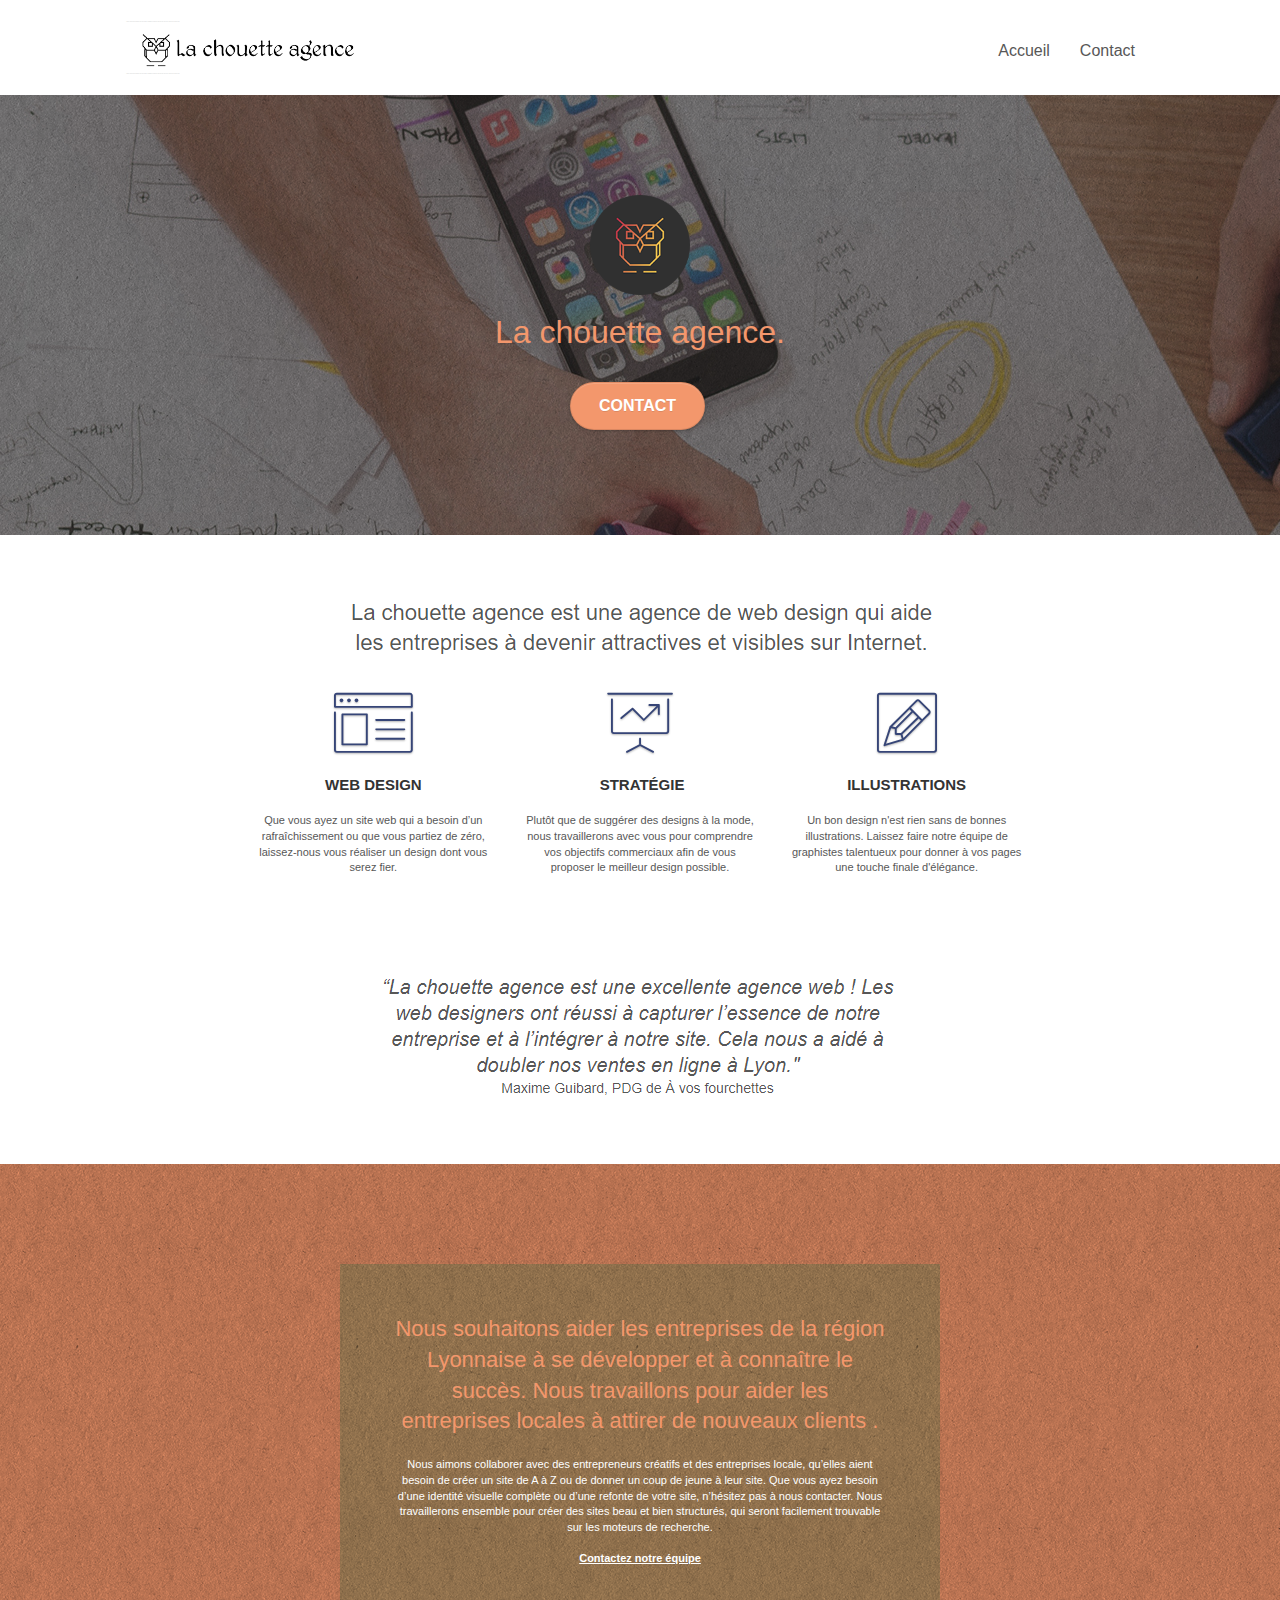
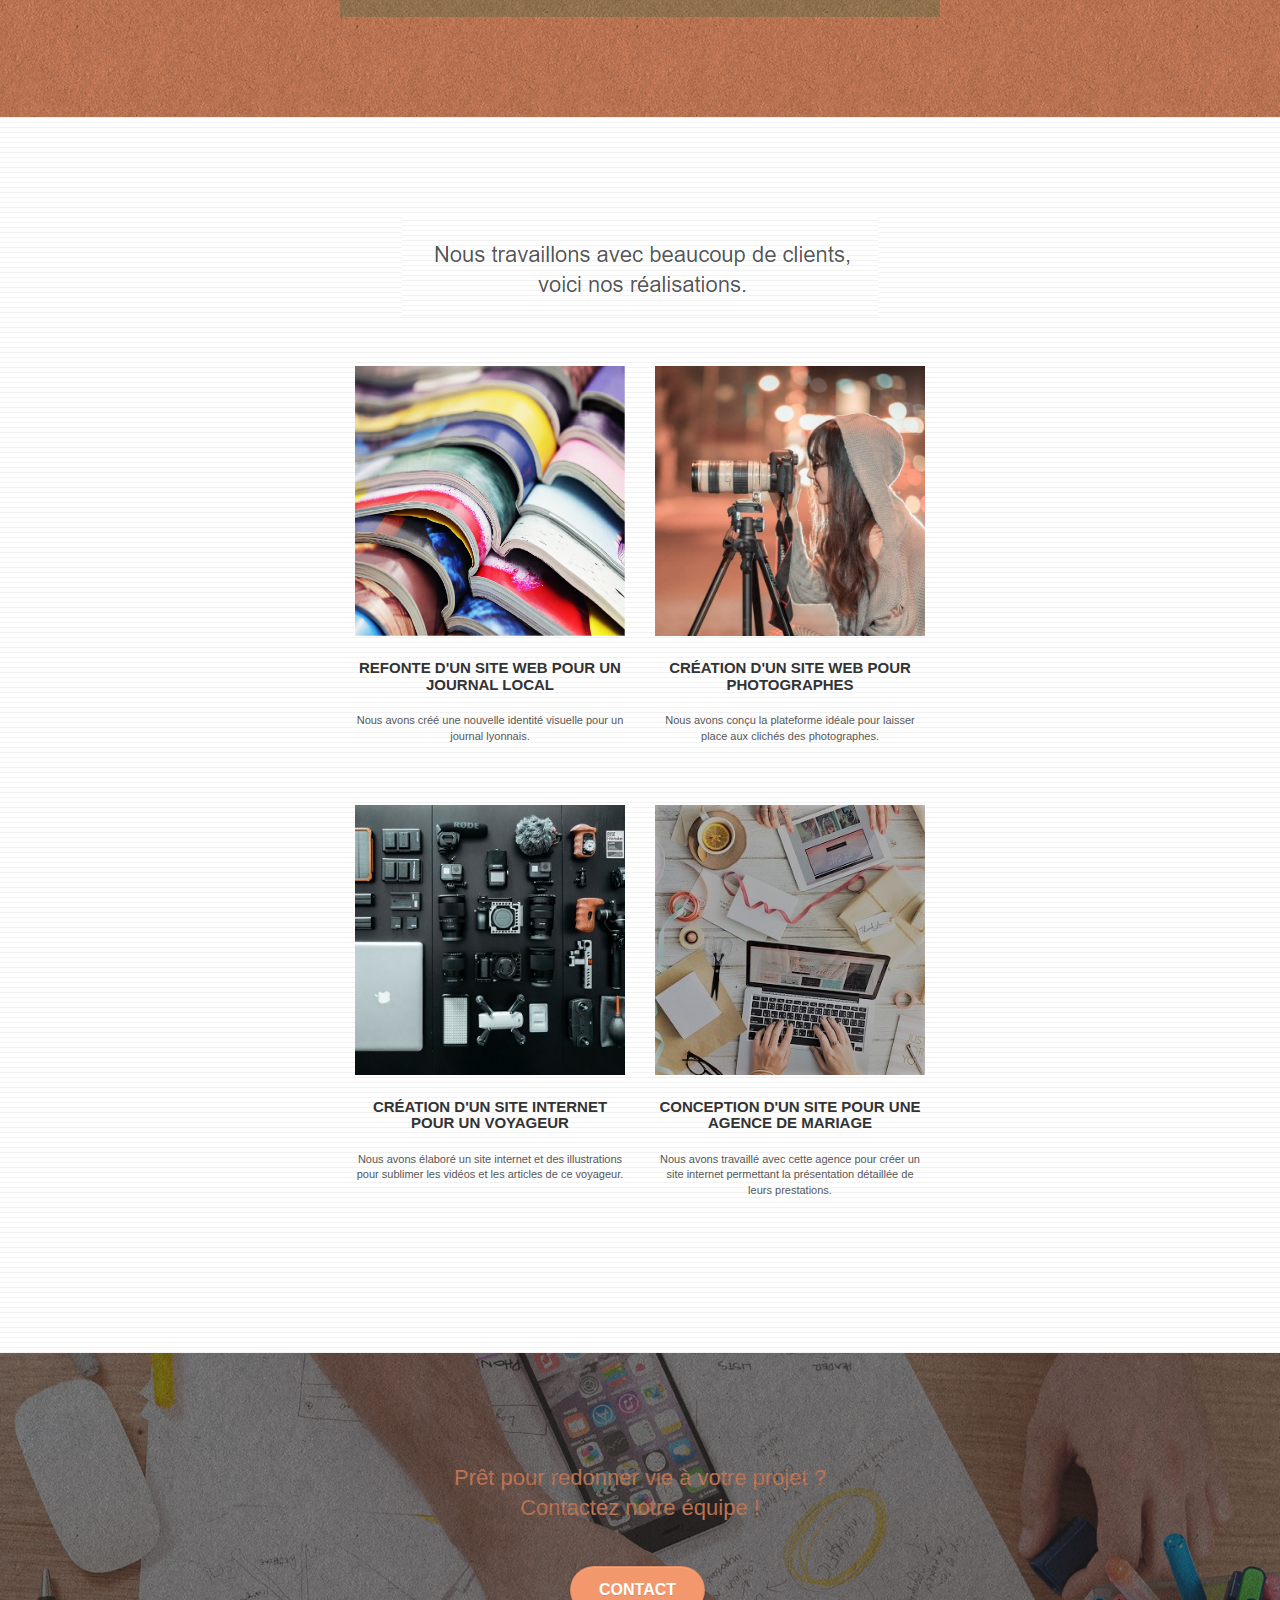
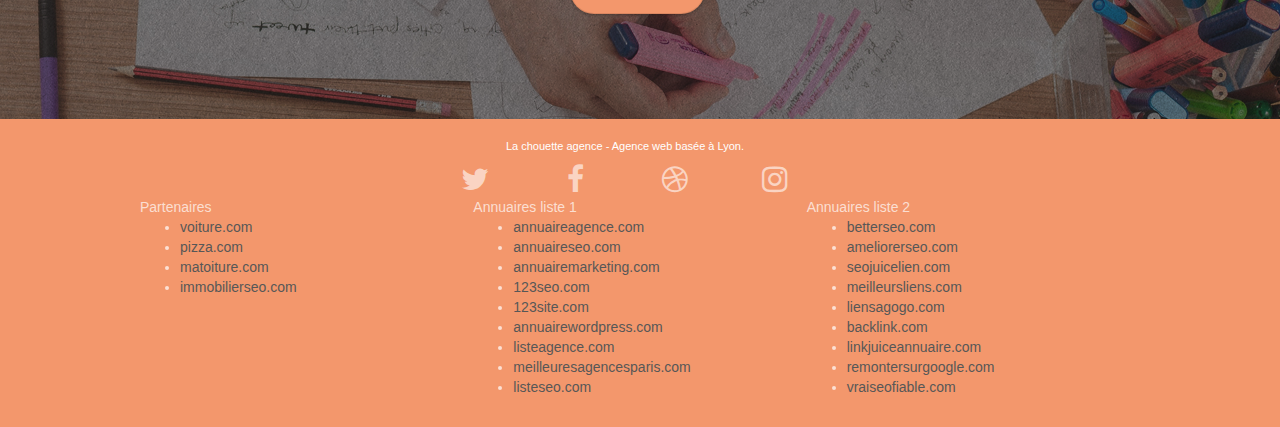
==== index.html @ b36bfb0c "5 erreurs corrigées" ====
<!doctype html>
<html lang="fr">
<head>
    <meta charset="utf-8">
    <meta name="keywords" content="seo, google, site web, site internet, agence design paris, agence design, agence design,agence design,agence design,agence design,agence design,agence design,agence design,agence design">
    <meta name="description" content="La Chouette agence est une agence de web design qui aide les entreprises à devenir attractives et visibles sur Internet.">
    <meta name="viewport" content="width=device-width, initial-scale=1.0, viewport-fit=cover">
    <link rel="shortcut icon" type="image/png" href="favicon.jpg">
    
	<link rel="stylesheet" type="text/css" href="./css/bootstrap.css">
	<link rel="stylesheet" type="text/css" href="style.css">
	<link rel="stylesheet" type="text/css" href="./css/font-awesome.css">
	<link rel="stylesheet" type="text/css" href="./css/et-line.css">
	
    
	

    <title>Acceuil - La Chouette Agence</title>

    
<!-- Analytics -->
 
<!-- Analytics END -->
    
</head>
<body>
<!-- Principal conteneur -->
<div class="page-container">
    
<!-- bloc-0 -->
<header class="bloc bgc-white l-bloc " id="bloc-0">
	<div class="container bloc-sm">

		<nav class="navbar row">
			<section class="navbar-header">
				<div class="keywords">Agence web à paris, stratégie web, web design, illustrations, design de site web, site web, web, internet, site internet, site</div>
				<a class="navbar-brand" href="index.html">
					<img src="img/la-chouette-agence.png" alt="paris web design logo agence web meilleure agence" height="40" />
				</a>
				<div class="keywords">Agence web à paris, stratégie web, web design, illustrations, design de site web, site web, web, internet, site internet, site</div>
				<button id="nav-toggle" type="button" class="ui-navbar-toggle navbar-toggle" data-toggle="collapse" data-target=".navbar-1">
					<span class="sr-only">Toggle navigation</span><span class="icon-bar"></span><span class="icon-bar"></span><span class="icon-bar"></span>
				</button>
			</section>
			<section class="collapse navbar-collapse navbar-1 special-dropdown-nav">
				<ul class="site-navigation nav navbar-nav">
					<li>
						<a href="index.html">Accueil</a>
					</li>
					
					<li>
						<a href="page2.html"> Contact </a>
					</li>
				</ul>
			</section>
		</nav>
	</div>
</header>
<!-- bloc-0 END -->

<!-- bloc-1-presentation -->
<main>
<article class="bloc bgc-dark-slate-blue bg-banniere d-bloc bg-t-edge bloc-bg-texture texture-paper b-parallax" id="bloc-1-hero">
	<section class="container bloc-lg">
		<div class="row tight-width-whitespace">
			<div class="col-sm-12">
				<img src="img/logo.png" class="center-block image-resize-mode" width="100" alt="Logo entreprise, représentant une chouette" />
				<h1 class="text-center hero-bloc-text tc-white ">
					La chouette agence.
				</h1>
				<div class="text-center">
					<a href="page2.html" class="btn btn-lg btn-clean btn-rd cta-hero btn-atomic-tangerine" id="cta-hero">Contact</a>
				</div>
			</div>
		</div>
	</section>
</article>
</main>
<!-- bloc-1-presentation END -->

<!-- bloc-2-services -->
<article class="bloc bgc-white l-bloc" id="bloc-2-services">
	<div class="container bloc-md">
		<section class="row">
			<div class="col-sm-12 text-center">
				<img alt="La chouette agence est une agence de web design qui aide les entreprises à être attractives et visibles sur internet" src="img/title.png" />
			</div>
		</section>
		<section class="row voffset-lg med-width-whitespace">
			<div class="col-sm-4">
				<div class="text-center">
					<span class="et-icon-browser sm-shadow icon-dark-slate-blue icons icon-lg"></span>
				</div>
				<h3 class="mg-md text-center">
					Web design
				</h3>
				<p class="text-center ">
					Que vous ayez un site web qui a besoin d&rsquo;un rafraîchissement ou que vous partiez de zéro, laissez-nous vous réaliser un design dont vous serez fier.
				</p>
			</div>
			<div class="col-sm-4">
				<div class="text-center">
					<span class="et-icon-presentation sm-shadow icon-dark-slate-blue icons icon-lg"></span>
				</div>
				<h3 class="mg-md text-center">
					&nbsp;Stratégie
				</h3>
				<p class="text-center ">
					Plutôt que de suggérer des designs à la mode, nous travaillerons avec vous pour comprendre vos objectifs commerciaux afin de vous proposer le meilleur design possible.<br>
				</p>
			</div>
			<div class="col-sm-4">
				<div class="text-center">
					<span class="et-icon-edit sm-shadow icon-dark-slate-blue icons icon-lg"></span>
				</div>
				<h3 class="mg-md text-center">
					Illustrations
				</h3>
				<p class="text-center ">
					Un bon design n'est rien sans de bonnes illustrations. Laissez faire notre équipe de graphistes talentueux pour donner à vos pages une touche finale d'élégance.
				</p>
			</div>
		</section>
		<section class="row voffset-lg voffset">
			<div class="col-xs-12 col-md-8 col-md-offset-2 text-center">
				<img alt="agence web, agence web paris, web design paris, stratégie web" src="img/citation.png" />

			</div>
		</section>
	</div>
</article>
<!-- bloc-2-services END -->

<!-- bloc-3-what-i-do -->
<article class="bloc tc-white bgc-atomic-tangerine bg-presentation d-bloc bloc-bg-texture texture-paper b-parallax" id="bloc-3-what-i-do">
	<div class="container bloc-lg">
		<section class="row tight-width-whitespace black-background">
			<div class="col-sm-12">
				<h2 class="mg-md text-center tc-white">
					Nous souhaitons aider les entreprises de la région Lyonnaise à se développer et à connaître le succès. Nous travaillons pour aider les entreprises locales à attirer de nouveaux clients .<br>
				</h2>
				<p class="text-center white">
					Nous aimons collaborer avec des entrepreneurs créatifs et des entreprises locale, qu’elles aient besoin de créer un site de A à Z ou de donner un coup de jeune à leur site. Que vous ayez besoin d’une identité visuelle complète ou d’une refonte de votre site, n’hésitez pas à nous contacter. Nous travaillerons ensemble pour créer des sites beau et bien structurés, qui seront facilement trouvable sur les moteurs de recherche. <br><br><a class="ltc-white bold-link" href="page2.html">Contactez notre équipe</a><br>
				</p>
			</div>
		</section>
	</div>
</article>
<!-- bloc-3-what-i-do END -->

<!-- bloc-4-portfolio -->
<article class="bloc bgc-white bg-lines-h2-bg bg-repeat l-bloc" id="bloc-4-portfolio">
	<div class="container bloc-lg">
		<section class="row">
			<div class="col-sm-12 text-center">
				<img alt="Nous travaillons avec beaucoup de clients, voici nos réalisations" src="img/title2.png" />
			</div>
		</section>
		<section class="row tight-width-whitespace portfolio-row">
			<div class="col-sm-6">
				<a href="#" data-lightbox="img/1.jpg" data-gallery-id="gallery-1" data-caption="Refonte d'un site web pour un journal local" data-frame="snapshot-lb"><img src="img/1.jpg" alt="paris web design logo agence web meilleure agence et refonte site web journal" class="img-responsive portfolio-thumb" /></a>
				<h3 class="mg-md text-center">
					Refonte d'un site web pour un journal local
				</h3>
				<p class="text-center">
					Nous avons créé une nouvelle identité visuelle pour un journal lyonnais.
				</p>
			</div>
			<div class="col-sm-6">
				<a href="#" data-lightbox="img/2.jpg" data-gallery-id="gallery-1" data-caption="Création d'un site web pour photographes" data-frame="snapshot-lb"><img src="img/2.jpg" class="img-responsive portfolio-thumb" alt="paris web design logo agence web meilleure agence, Création d'un site web pour photographes" /></a>
				<h3 class="mg-md text-center">
					Création d'un site web pour photographes
				</h3>
				<p class="text-center">
					Nous avons conçu la plateforme idéale pour laisser place aux clichés des photographes.
				</p>
			</div>
		</section>
		<section class="row tight-width-whitespace portfolio-row">
			<div class="col-sm-6">
				<a href="#" data-lightbox="img/3.bmp" data-gallery-id="gallery-1" data-caption="Création d'un site internet pour un voyageur" data-frame="snapshot-lb"><img src="img/3.bmp" class="img-responsive portfolio-thumb" alt="paris web design logo agence web meilleure agence, Création d'un site web pour voyageur"/></a>
				<h3 class="mg-md text-center">
					Création d'un site internet pour un voyageur
				</h3>
				<p class="text-center">
					Nous avons élaboré un site internet et des illustrations pour sublimer les vidéos et les articles de ce voyageur.
				</p>
			</div>
			<div class="col-sm-6">
				<a href="#" data-lightbox="img/4.bmp" data-gallery-id="gallery-1" data-caption="Conception d'un site pour une agence de mariage" data-frame="snapshot-lb"><img src="img/4.bmp" class="img-responsive portfolio-thumb" alt="paris web design logo agence web meilleure agence, Création d'un site web pour agence de mariage" /></a>
				<h3 class="mg-md text-center">
					Conception d'un site pour une agence de mariage
				</h3>
				<p class="text-center">
					Nous avons travaillé avec cette agence pour créer un site internet permettant la présentation détaillée de leurs prestations.
				</p>
			</div>
		</section>
	</div>
</article>
<!-- bloc-4-portfolio END -->

<!-- bloc-5-cta -->
<article class="bloc bgc-dark-slate-blue bg-banniere d-bloc bloc-bg-texture texture-paper" id="bloc-5-cta">
	<div class="container bloc-lg">
		<section class="row">
			<h2 class="mg-md text-center tc-white">
				Prêt pour redonner vie à votre projet ?<br>Contactez notre équipe !
			</h2>
			<div class="col-sm-12 text-center">
				<a href="page2.html" class="btn btn-atomic-tangerine btn-clean btn-rd btn-lg cta-hero">Contact</a>
			</div>
		</section>
	</div>
</article>
<!-- bloc-5-cta END -->

<!-- Footer - bloc-8 -->
<footer class="bloc bgc-atomic-tangerine d-bloc" id="bloc-8">
	<article class="container bloc-sm">
		<div class="row col-sm-12">

				<p class="text-center white">
					La chouette agence - Agence web basée à Lyon.<br>
				</p>
				<section class="row row-no-gutters social">
					<div class="col-sm-3">
						<div class="text-center">
							<a class="social" href="index.html"><span class="fa fa-twitter icon-md"></span></a>
						</div>
					</div>
					<div class="col-sm-3">
						<div class="text-center">
							<a class="social" href="index.html"><span class="fa fa-facebook icon-md"></span></a>
						</div>
					</div>
					<div class="col-sm-3">
						<div class="text-center">
							<a class="social" href="index.html"><span class="fa fa-dribbble icon-md"></span></a>
						</div>
					</div>
					<div class="col-sm-3">
						<div class="text-center">
							<a class="social" href="index.html"><span class="fa fa-instagram icon-md"></span></a>
						</div>
					</div>
					<div class="keywords2">Agence web à paris, stratégie web, web design, illustrations, design de site web, site web, web, internet, site internet, site</div>
				</section>
				<section class="row">
					<div class="col-sm-4">
						Partenaires
							<ul>
								<li><a href="voiture.com">voiture.com</a></li>
								<li><a href="pizza.com">pizza.com</a></li>
								<li><a href="matoiture.com">matoiture.com</a></li>
								<li><a href="immobilierseo.com">immobilierseo.com</a></li>
							</ul>		
					</div>
					<div class="col-sm-4">
						Annuaires liste 1
						<ul>
							<li><a href="annuaireagence.com">annuaireagence.com</a></li>
							<li><a href="annuaireseo.com">annuaireseo.com</a></li>
							<li><a href="annuairemarketing.com">annuairemarketing.com</a></li>
							<li><a href="123seoture.com">123seo.com</a></li>
							<li><a href="123site.com">123site.com</a></li>
							<li><a href="annuairewordpress.com">annuairewordpress.com</a></li>
							<li><a href="listeagence.com">listeagence.com</a></li>
							<li><a href="meilleuresagencesparis.com">meilleuresagencesparis.com</a></li>
							<li><a href="listeseo.com">listeseo.com</a></li>
						</ul>
					</div>
					<div class="col-sm-4">
						Annuaires liste 2
						<ul>
							<li><a href="betterseo.com">betterseo.com</a></li>
							<li><a href="ameliorerseo.com">ameliorerseo.com</a></li>
							<li><a href="seojuicelien.com">seojuicelien.com</a></li>
							<li><a href="meilleursliens.com">meilleursliens.com</a></li>
							<li><a href="liensagogo.com">liensagogo.com</a></li>
							<li><a href="backlink.com">backlink.com</a></li>
							<li><a href="linkjuiceannuaire.com">linkjuiceannuaire.com</a></li>
							<li><a href="remontersurgoogle.com">remontersurgoogle.com</a></li>
							<li><a href="vraiseofiable.com">vraiseofiable.com</a></li>
						</ul>
					</div>
				</section>
			
		</div>
	</article>
</footer>
<!-- Footer - bloc-8 END -->

</div>
<!-- Principal conteneur END -->

	<script src="./js/jquery-2.1.0.js"></script>
	<script src="./js/bootstrap.js"></script>
	<script src="./js/blocs.js"></script>
	<script src="./js/jquery.touchSwipe.js" defer></script>
	<script src="./js/gmaps.js"></script>
    

</body>
</html>
---- style.css ----
body {
    margin: 0;
    padding: 0;
    background: #FFF;
    overflow-x: hidden;
    -webkit-font-smoothing: antialiased;
    -moz-osx-font-smoothing: grayscale;
}

.keywords {
    color:#cccccc;
    font-size:1px;
}

.keywords2 {
    
    font-size:1px;
    color:#F3976C;
}

a,
button {
    transition: all .3s ease-in-out;
    outline: none!important;
}

a:hover {
    text-decoration: none;
    cursor: pointer;
}

#page-loading-blocs-notifaction {
    position: fixed;
    top: 0;
    bottom: 0;
    width: 100%;
    z-index: 100000;
    background: #FFFFFF url("img/pageload-spinner.gif") no-repeat center center;
}

.bloc {
    width: 100%;
    clear: both;
    background: 50% 50% no-repeat;
    padding: 0 50px;
    -webkit-background-size: cover;
    -moz-background-size: cover;
    -o-background-size: cover;
    background-size: cover;
    position: relative;
}

.bloc .container {
    padding-left: 0;
    padding-right: 0;
}

.bloc-lg {
    padding: 100px 50px;
}

.bloc-md {
    padding: 50px;
}

.bloc-sm {
    padding: 20px 50px;
}

.bg-center,
.bg-l-edge,
.bg-r-edge,
.bg-t-edge,
.bg-b-edge,
.bg-tl-edge,
.bg-bl-edge,
.bg-tr-edge,
.bg-br-edge,
.bg-repeat {
    -webkit-background-size: auto!important;
    -moz-background-size: auto!important;
    -o-background-size: auto!important;
    background-size: auto!important;
}

.bg-repeat {
    background: repeat;
}

.bg-t-edge {
    background: top no-repeat;
}

.bloc-bg-texture::before {
    content: "";
    background-size: 2px 2px;
    position: absolute;
    top: 0;
    bottom: 0;
    left: 0;
    right: 0;
}

.texture-paper::before {
    background: url("img/texture-paper.png");
    background-size: 280px 280px;
}

.b-parallax {
    background-attachment: fixed;
}

.d-bloc {
    color: rgba(255, 255, 255, .7);
}

.d-bloc button:hover {
    color: rgba(255, 255, 255, .9);
}

.d-bloc .icon-round,
.d-bloc .icon-square,
.d-bloc .icon-rounded,
.d-bloc .icon-semi-rounded-a,
.d-bloc .icon-semi-rounded-b {
    border-color: rgba(255, 255, 255, .9);
}

.d-bloc .divider-h span {
    border-color: rgba(255, 255, 255, .2);
}

.d-bloc .a-btn,
.d-bloc .navbar a,
.d-bloc .navbar-brand,
.d-bloc a .icon-sm,
.d-bloc a .icon-md,
.d-bloc a .icon-lg,
.d-bloc a .icon-xl,
.d-bloc h1 a,
.d-bloc h2 a,
.d-bloc h3 a,
.d-bloc h4 a,
.d-bloc h5 a,
.d-bloc h6 a,
.d-bloc p a {
    color: rgba(255, 255, 255, .6);
}

.d-bloc .a-btn:hover,
.d-bloc .navbar a:hover,
.d-bloc .navbar-brand:hover,
.d-bloc a:hover .icon-sm,
.d-bloc a:hover .icon-md,
.d-bloc a:hover .icon-lg,
.d-bloc a:hover .icon-xl,
.d-bloc h1 a:hover,
.d-bloc h2 a:hover,
.d-bloc h3 a:hover,
.d-bloc h4 a:hover,
.d-bloc h5 a:hover,
.d-bloc h6 a:hover,
.d-bloc p a:hover {
    color: rgba(255, 255, 255, 1);
}

.d-bloc .navbar-toggle .icon-bar {
    background: rgba(255, 255, 255, 1);
}

.d-bloc .btn-wire,
.d-bloc .btn-wire:hover {
    color: rgba(255, 255, 255, 1);
    border-color: rgba(255, 255, 255, 1);
}

.d-bloc .panel {
    color: rgba(0, 0, 0, .5);
}

.d-bloc .panel button:hover {
    color: rgba(0, 0, 0, .7);
}

.d-bloc .panel icon {
    border-color: rgba(0, 0, 0, .7);
}

.d-bloc .panel .divider-h span {
    border-color: rgba(0, 0, 0, .1);
}

.d-bloc .panel .a-btn {
    color: rgba(0, 0, 0, .6);
}

.d-bloc .panel .a-btn:hover {
    color: rgba(0, 0, 0, 1);
}

.d-bloc .panel .btn-wire,
.d-bloc .panel .btn-wire:hover {
    color: rgba(0, 0, 0, .7);
    border-color: rgba(0, 0, 0, .3);
}

.d-bloc .panel,
.l-bloc {
    color: rgba(0, 0, 0, .5);
}

.d-bloc .panel button:hover,
.l-bloc button:hover {
    color: rgba(0, 0, 0, .7);
}

.l-bloc .icon-round,
.l-bloc .icon-square,
.l-bloc .icon-rounded,
.l-bloc .icon-semi-rounded-a,
.l-bloc .icon-semi-rounded-b {
    border-color: rgba(0, 0, 0, .7);
}

.d-bloc .panel .divider-h span,
.l-bloc .divider-h span {
    border-color: rgba(0, 0, 0, .1);
}

.d-bloc .panel .a-btn,
.l-bloc .a-btn,
.l-bloc .navbar a,
.l-bloc .navbar-brand,
.l-bloc a .icon-sm,
.l-bloc a .icon-md,
.l-bloc a .icon-lg,
.l-bloc a .icon-xl,
.l-bloc h1 a,
.l-bloc h2 a,
.l-bloc h3 a,
.l-bloc h4 a,
.l-bloc h5 a,
.l-bloc h6 a,
.l-bloc p a {
    color: rgba(0, 0, 0, .6);
}

.d-bloc .panel .a-btn:hover,
.l-bloc .a-btn:hover,
.l-bloc .navbar a:hover,
.l-bloc .navbar-brand:hover,
.l-bloc a:hover .icon-sm,
.l-bloc a:hover .icon-md,
.l-bloc a:hover .icon-lg,
.l-bloc a:hover .icon-xl,
.l-bloc h1 a:hover,
.l-bloc h2 a:hover,
.l-bloc h3 a:hover,
.l-bloc h4 a:hover,
.l-bloc h5 a:hover,
.l-bloc h6 a:hover,
.l-bloc p a:hover {
    color: rgba(0, 0, 0, 1);
}

.l-bloc .navbar-toggle .icon-bar {
    color: rgba(0, 0, 0, .6);
}

.d-bloc .panel .btn-wire,
.d-bloc .panel .btn-wire:hover,
.l-bloc .btn-wire,
.l-bloc .btn-wire:hover {
    color: rgba(0, 0, 0, .7);
    border-color: rgba(0, 0, 0, .3);
}

.voffset {
    margin-top: 30px;
}

.voffset-lg {
    margin-top: 80px;
}

.row-no-gutters {
    margin-right: 0;
    margin-left: 0;
}

.row.row-no-gutters > [class^="col-"],
.row.row-no-gutters > [class*=" col-"] {
    padding-right: 0;
    padding-left: 0;
}

#bloc-1-hero h1 {
    font-size: 32px;
}

.navbar {
    margin-bottom: 0;
    z-index: 1;
}

.navbar-brand {
    height: auto;
    padding: 3px 15px;
    font-size: 25px;
    font-weight: normal;
    font-weight: 600;
    line-height: 44px;
}

.navbar-brand img {
    max-height: 200px;
    margin: 0 5px 0 0;
    display: inline;
}

.navbar-brand img[src$=svg] {
    min-width: 100px;
}

.nav-center .navbar-brand img {
    margin: 0;
}

.navbar .nav {
    padding-top: 2px;
    margin-right: -16px;
    float: right;
    z-index: 1;
}

.nav > li {
    float: left;
    margin-top: 4px;
    font-size: 16px;
}

.navbar-nav .open .dropdown-menu > li > a {
    text-align: inherit;
}

.nav > li a:hover,
.nav > li a:focus {
    background: transparent;
}

.navbar-toggle {
    margin: 10px 10px 0 0;
    border: 0px;
}

.navbar-toggle:hover {
    background: transparent!important;
}

.navbar-toggle .icon-bar {
    background-color: rgba(0, 0, 0, .5);
    width: 26px;
}

.nav-invert .navbar .nav {
    float: left;
}

.nav-invert .navbar-header,
.nav-invert .navbar-brand {
    float: right;
    position: relative;
    z-index: 2;
}

@media (min-width: 768px) {
    .site-navigation {
        position: absolute;
        top: 50%;
        right: 20px;
        transform: translate(0, -50%);
        -webkit-transform: translateY(-50%);
    }
    .nav > li .dropdown-menu a,
    .nav > li .dropdown-menu a:hover {
        color: #484848;
    }
    .nav-invert .site-navigation {
        left: 0;
        right: 0;
    }
    .nav-center {
        text-align: center;
    }
    .nav-center .navbar-header {
        width: 100%;
    }
    .nav-center .navbar-header,
    .nav-center .navbar-brand,
    .nav-center .nav > li {
        float: none;
        display: inline-block;
    }
    .nav-center .site-navigation {
        position: relative;
        width: 100%;
        right: 0;
        margin-right: 0px;
        margin-top: 20px;
    }
    .nav-center.mini-nav .navbar-toggle {
        float: none;
        margin: 10px auto 0;
    }
}

.nav > li > .dropdown a {
    background: none!important;
    display: block;
    padding: 14px 15px;
}

nav .caret {
    margin: 0 5px;
}

.dropdown-menu .dropdown-menu {
    top: -8px;
    left: 100%;
}

.dropdown-menu .dropmenu-flow-right {
    top: 100%;
    left: 0;
    margin-left: -1px;
    border-top-left-radius: 0;
    border-top-right-radius: 0;
}

.dropdown-menu .dropdown span {
    border: 4px solid black;
    border-top-color: transparent;
    border-right-color: transparent;
    border-bottom-color: transparent;
    margin: 6px -5px 0 0!important;
    float: right;
}

.mg-md {
    margin-top: 10px;
    margin-bottom: 20px;
}

.mg-lg {
    margin-top: 10px;
    margin-bottom: 40px;
}

.btn {
    margin: 0 5px 5px 0;
}

.btn.pull-right {
    margin: 0 0 5px 5px;
}

.btn-d,
.btn-d:hover,
.btn-d:focus {
    color: #FFF;
    background: rgba(0, 0, 0, .3);
}

button {
    outline: none!important;
}

.btn-rd {
    border-radius: 40px;
}

.btn-clean {
    border: 1px solid rgba(0, 0, 0, .08);
    border-bottom-color: rgba(0, 0, 0, .1);
    text-shadow: 0 1px 0 rgba(0, 0, 1, .1);
    box-shadow: 0 1px 3px rgba(0, 0, 1, .25), inset 0 1px 0 0 rgba(255, 255, 255, .15);
}

.icon-md {
    font-size: 30px!important;
}

.icon-lg {
    font-size: 60px!important;
}

.sm-shadow {
    text-shadow: 0 1px 2px rgba(0, 0, 0, .3);
}

.panel-sq,
.panel-sq .panel-heading,
.panel-sq .panel-footer {
    border-radius: 0;
}

.panel-rd {
    border-radius: 30px;
}

.panel-rd .panel-heading {
    border-radius: 29px 29px 0 0;
}

.panel-rd .panel-footer {
    border-radius: 0 0 29px 29px;
}

.form-control {
    border-color: rgba(0, 0, 0, .1);
    box-shadow: none;
}

.scrollToTop {
    width: 40px;
    height: 40px;
    position: fixed;
    bottom: 20px;
    right: 20px;
    opacity: 0;
    z-index: 500;
    transition: all .3s ease-in-out;
}

.scrollToTop span {
    margin-top: 6px;
}

.showScrollTop {
    font-size: 14px;
    opacity: 1;
}

a[data-lightbox] {
    position: relative;
    display: block;
    text-align: center;
}

a[data-lightbox]:hover::before {
    content: "+";
    font-family: "HelveticaNeue-Light", "Helvetica Neue Light", "Helvetica Neue", Helvetica, Arial;
    font-size: 32px;
    width: 50px;
    height: 50px;
    margin-left: -25px;
    border-radius: 50%;
    background: rgba(0, 0, 0, .6);
    color: #FFF;
    font-weight: 100;
    z-index: 1;
    position: absolute;
    top: 50%;
    transform: translateY(-50%);
    -webkit-transform: translateY(-50%);
}

a[data-lightbox]:hover img {
    opacity: 0.6;
    -webkit-animation-fill-mode: none;
    animation-fill-mode: none;
}

#lightbox-modal {
    display: flex;
    align-items: center;
}

#lightbox-modal .modal-dialog {
    width: 90%;
    max-width: 900px;
    margin: 0 auto 0;
}

#lightbox-modal .modal-dialog img {
    max-height: 90vh;
    margin: 0 auto;
}

.lightbox-caption {
    padding: 20px;
    color: #FFF;
    background: rgba(0, 0, 0, .5);
    position: absolute;
    left: 15px;
    right: 15px;
    bottom: 5px;
}

.close-lightbox {
    color: #FFF;
    font-size: 30px;
    position: absolute;
    top: 20px;
    right: 20px;
    z-index: 20;
    background: rgba(0, 0, 0, .5);
    border: none;
    line-height: 30px;
    padding: 0 9px 5px;
    opacity: 0.3;
}

.close-lightbox:hover,
.next-lightbox:hover,
.prev-lightbox:hover {
    opacity: 1.0;
    color: #FFF;
}

.next-lightbox,
.prev-lightbox {
    font-size: 20px;
    color: rgba(255, 255, 255, .9);
    background: rgba(0, 0, 0, .5);
    transition: all .2s ease-in-out;
    position: absolute;
    top: 45%;
    z-index: 1;
    opacity: 0.4;
}

.next-lightbox {
    padding: 6px 8px 1px 13px;
    right: 25px;
}

.prev-lightbox {
    padding: 6px 13px 1px 10px;
    left: 25px;
}

.snapshot-lb .modal-body {
    padding-bottom: 45px;
}

.snapshot-lb .lightbox-caption {
    padding: 0;
    color: rgba(0, 0, 0, .5);
    background: none;
}

h1,
h2,
h3,
h4,
h5,
h6,
p,
label,
.btn,
a {
    font-family: "helvetica";
    font-weight: 400;
    color: #575757!important;
}

.container {
    max-width: 1000px;
}

.hero-bloc-text {
    font-size: 38px;
}

.hero-bloc-text-sub {
    font-size: 36px;
}

.statement-bloc-text {
    line-height: 26px;
    font-style: italic;
    font-size: 20px;
    text-align: center;
    font-weight: lighter;
    max-width: 520px;
    margin: auto auto auto auto;
}

p {
    font-size: 11px;
}

.tight-width-whitespace {
    max-width: 600px;
    margin: auto auto auto auto;
}

.h1 {
    font-size: 20px;
    font-family: "Open Sans";
}

.cta-hero {
    margin-top: 22px;
    color: #FFFFFF!important;
    text-transform: uppercase;
    padding: 12px 28px 12px 28px;
    font-size: 16px;
    font-weight: 700;
}

.social {
    max-width: 400px;
    margin: auto auto auto auto;
}

h2 {
    font-size: 22px;
    line-height: 1.4em;
}

h3 {
    font-size: 15px;
    text-transform: uppercase;
    font-weight: 700;
    color: #333333!important;
}

.med-width-whitespace {
    max-width: 800px;
    margin: auto auto auto auto;
    box-shadow: 0px 0px 0px #000000;
}

h1 {
    color: #333333!important;
}

h4 {
    color: #333333!important;
}

.icons {
    margin-bottom: 14px;
    margin-top: 24px;
}

.white {
    color: #FFFFFF!important;
}

.portfolio-thumb {
    margin-bottom: 24px;
}

.portfolio-row {
    margin-bottom: 44px;
    margin-top: 50px;
}

.avatar {
    box-shadow: 0px 4px 9px rgba(0, 0, 0, 0.3);
}

.black-background {
    background-color: rgba(165, 147, 99, 0.7);
    padding: 40px 40px 40px 40px;
}

.bold-link {
    font-weight: 900;
    text-decoration: underline!important;
}

.bgc-white {
    background-color: #FFFFFF;
}

.bgc-dark-slate-blue {
    background-color: #364577;
}

.bgc-atomic-tangerine {
    background-color: #F3976C;
}

.tc-white {
    color: #F3976C!important;
}

.btn-atomic-tangerine {
    background: #F3976C;
    color: #FFFFFF!important;
}

.btn-atomic-tangerine:hover {
    background: #c27956!important;
    color: #FFFFFF!important;
}

.ltc-white {
    color: #FFFFFF!important;
}

.ltc-white:hover {
    color: #cccccc!important;
}

.ltc-atomic-tangerine {
    color: #F3976C!important;
}

.ltc-atomic-tangerine:hover {
    color: #c27956!important;
}

.icon-dark-slate-blue {
    color: #364577!important;
    border-color: #364577!important;
}

.bg-dots-bg {
    background-image: url("img/dots-bg.png");
}

.bg-lines-h2-bg {
    background-image: url("img/lines-h2-bg.png");
}

.bg-banniere {
    background-image: url("img/la-chouette-agence-banniere.jpg");
}

.bg-presentation {
    background-image: url("img/image-de-presentation.bmp");
}

@media (max-width: 1024px) {
    .bloc {
        padding-left: 20px;
        padding-right: 20px;
    }
    .bloc.full-width-bloc,
    .bloc-tile-2.full-width-bloc .container,
    .bloc-tile-3.full-width-bloc .container,
    .bloc-tile-4.full-width-bloc .container {
        padding-left: 0;
        padding-right: 0;
    }
}

@media (max-width: 992px) and (min-width: 768px) {
    .navbar .nav {
        max-width: 80%
    }
    .nav-center.navbar .nav {
        max-width: 100%
    }
}

@media only screen and (min-device-width: 768px) and (max-device-width: 1024px) and (orientation: landscape) {
    .b-parallax {
        background-attachment: scroll;
    }
}

@media only screen and (min-device-width: 1024px) and (max-device-width: 1366px) and (-webkit-min-device-pixel-ratio: 1.5) {
    .b-parallax {
        background-attachment: scroll;
    }
}

@media (max-width: 991px) {
    .container {
        width: 100%;
    }
    .b-parallax {
        background-attachment: scroll;
    }
    .page-container,
    #hero-bloc {
        overflow-x: hidden;
        position: relative;
    }
    .bloc {
        padding-left: constant(safe-area-inset-left);
        padding-right: constant(safe-area-inset-right);
    }
    .bloc-group,
    .bloc-group .bloc {
        display: block;
        width: 100%;
    }
    .bloc-fill-screen .fill-bloc-top-edge,
    .bloc-fill-screen .fill-bloc-bottom-edge {
        padding: 0 20px;
        padding-left: constant(safe-area-inset-left);
        padding-right: constant(safe-area-inset-right);
    }
}

@media (max-width: 767px) {
    .page-container {
        overflow-x: hidden;
        position: relative;
    }
    h1,
    h2,
    h3,
    h4,
    h5,
    h6,
    p,
    #disqus_thread {
        padding-left: 10px!important;
        padding-right: 10px!important;
    }
    .b-parallax {
        background-attachment: scroll;
    }
    .navbar .nav {
        padding-top: 0;
        border-top: 1px solid rgba(0, 0, 0, .2);
        float: none!important;
    }
    .navbar.row {
        margin-left: 0;
        margin-right: 0;
    }
    .site-navigation {
        position: inherit;
        transform: none;
        -webkit-transform: none;
        -ms-transform: none;
    }
    .nav > li {
        margin-top: 0;
        border-bottom: 1px solid rgba(0, 0, 0, .1);
        background: rgba(0, 0, 0, .05);
        text-align: left;
        padding-left: 15px;
        width: 100%;
    }
    .nav > li:hover {
        background: rgba(0, 0, 0, .08);
    }
    .dropdown .dropdown a .caret {
        float: none;
        margin: 5px 0 0 10px!important;
        border: 4px solid black;
        border-bottom-color: transparent;
        border-right-color: transparent;
        border-left-color: transparent;
    }
    #hero-bloc .navbar .nav {
        background: rgba(0, 0, 0, .8);
    }
    #hero-bloc .navbar .nav a {
        color: rgba(255, 255, 255, .6);
    }
    .hero {
        padding: 50px 0;
    }
    .hero-nav {
        left: -1px;
        right: -1px;
    }
    .navbar-collapse {
        padding: 0;
        overflow-x: hidden;
        -webkit-box-shadow: none;
        box-shadow: none;
    }
    .navbar-brand img {
        max-height: 40px;
        width: auto;
    }
    .nav-invert .navbar-header {
        float: none;
        width: 100%;
    }
    .nav-invert .navbar-toggle {
        float: left;
        margin-left: 10px;
    }
    .bloc {
        padding-left: 0;
        padding-right: 0;
    }
    .bloc-xxl,
    .bloc-xl,
    .bloc-lg {
        padding: 40px 0;
    }
    .bloc-sm,
    .bloc-md {
        padding-left: 0;
        padding-right: 0;
    }
    .bloc-tile-2 .container,
    .bloc-tile-3 .container,
    .bloc-tile-4 .container,
    .bloc-fill-screen .fill-bloc-top-edge,
    .bloc-fill-screen .fill-bloc-bottom-edge {
        padding-left: 0;
        padding-right: 0;
    }
    .a-block {
        padding: 0 10px;
    }
    .btn-dwn {
        display: none;
    }
    .voffset {
        margin-top: 5px;
    }
    .voffset-md {
        margin-top: 20px;
    }
    .voffset-lg {
        margin-top: 30px;
    }
    form {
        padding: 5px;
    }
    .close-lightbox {
        display: inline-block;
    }
    .blocsapp-device-iphone5 {
        background-size: 216px 425px;
        padding-top: 60px;
        width: 216px;
        height: 425px;
    }
    .blocsapp-device-iphone5 img {
        width: 180px;
        height: 320px;
    }
}

@media (max-width: 400px) {
    .bloc {
        padding-left: 0;
        padding-right: 0;
    }
}

@media (max-width: 767px) {
    .bloc-mob-center-text {
        text-align: center;
    }
}
---- css/et-line.css ----
@font-face {
    font-family: et-line;
    src: url(../fonts/et-line.eot);
    src: url(../fonts/et-line.eot?#iefix) format('embedded-opentype'), url(../fonts/et-line.woff) format('woff'), url(../fonts/et-line.ttf) format('truetype'), url(../fonts/et-line.svg#et-line) format('svg');
    font-weight: 400;
    font-style: normal
}

.et-icon-adjustments,
.et-icon-alarmclock,
.et-icon-anchor,
.et-icon-aperture,
.et-icon-attachment,
.et-icon-bargraph,
.et-icon-basket,
.et-icon-beaker,
.et-icon-bike,
.et-icon-book-open,
.et-icon-briefcase,
.et-icon-browser,
.et-icon-calendar,
.et-icon-camera,
.et-icon-caution,
.et-icon-chat,
.et-icon-circle-compass,
.et-icon-clipboard,
.et-icon-clock,
.et-icon-cloud,
.et-icon-compass,
.et-icon-desktop,
.et-icon-dial,
.et-icon-document,
.et-icon-documents,
.et-icon-download,
.et-icon-dribbble,
.et-icon-edit,
.et-icon-envelope,
.et-icon-expand,
.et-icon-facebook,
.et-icon-flag,
.et-icon-focus,
.et-icon-gears,
.et-icon-genius,
.et-icon-gift,
.et-icon-global,
.et-icon-globe,
.et-icon-googleplus,
.et-icon-grid,
.et-icon-happy,
.et-icon-hazardous,
.et-icon-heart,
.et-icon-hotairballoon,
.et-icon-hourglass,
.et-icon-key,
.et-icon-laptop,
.et-icon-layers,
.et-icon-lifesaver,
.et-icon-lightbulb,
.et-icon-linegraph,
.et-icon-linkedin,
.et-icon-lock,
.et-icon-magnifying-glass,
.et-icon-map,
.et-icon-map-pin,
.et-icon-megaphone,
.et-icon-mic,
.et-icon-mobile,
.et-icon-newspaper,
.et-icon-notebook,
.et-icon-paintbrush,
.et-icon-paperclip,
.et-icon-pencil,
.et-icon-phone,
.et-icon-picture,
.et-icon-pictures,
.et-icon-piechart,
.et-icon-presentation,
.et-icon-pricetags,
.et-icon-printer,
.et-icon-profile-female,
.et-icon-profile-male,
.et-icon-puzzle,
.et-icon-quote,
.et-icon-recycle,
.et-icon-refresh,
.et-icon-ribbon,
.et-icon-rss,
.et-icon-sad,
.et-icon-scissors,
.et-icon-scope,
.et-icon-search,
.et-icon-shield,
.et-icon-speedometer,
.et-icon-strategy,
.et-icon-streetsign,
.et-icon-tablet,
.et-icon-target,
.et-icon-telescope,
.et-icon-toolbox,
.et-icon-tools,
.et-icon-tools-2,
.et-icon-trophy,
.et-icon-tumblr,
.et-icon-twitter,
.et-icon-upload,
.et-icon-video,
.et-icon-wallet,
.et-icon-wine {
    font-family: et-line;
    speak: none;
    font-style: normal;
    font-weight: 400;
    font-variant: normal;
    text-transform: none;
    line-height: 1;
    -webkit-font-smoothing: antialiased;
    -moz-osx-font-smoothing: grayscale;
    display: inline-block
}

.et-icon-mobile:before {
    content: "\e000"
}

.et-icon-laptop:before {
    content: "\e001"
}

.et-icon-desktop:before {
    content: "\e002"
}

.et-icon-tablet:before {
    content: "\e003"
}

.et-icon-phone:before {
    content: "\e004"
}

.et-icon-document:before {
    content: "\e005"
}

.et-icon-documents:before {
    content: "\e006"
}

.et-icon-search:before {
    content: "\e007"
}

.et-icon-clipboard:before {
    content: "\e008"
}

.et-icon-newspaper:before {
    content: "\e009"
}

.et-icon-notebook:before {
    content: "\e00a"
}

.et-icon-book-open:before {
    content: "\e00b"
}

.et-icon-browser:before {
    content: "\e00c"
}

.et-icon-calendar:before {
    content: "\e00d"
}

.et-icon-presentation:before {
    content: "\e00e"
}

.et-icon-picture:before {
    content: "\e00f"
}

.et-icon-pictures:before {
    content: "\e010"
}

.et-icon-video:before {
    content: "\e011"
}

.et-icon-camera:before {
    content: "\e012"
}

.et-icon-printer:before {
    content: "\e013"
}

.et-icon-toolbox:before {
    content: "\e014"
}

.et-icon-briefcase:before {
    content: "\e015"
}

.et-icon-wallet:before {
    content: "\e016"
}

.et-icon-gift:before {
    content: "\e017"
}

.et-icon-bargraph:before {
    content: "\e018"
}

.et-icon-grid:before {
    content: "\e019"
}

.et-icon-expand:before {
    content: "\e01a"
}

.et-icon-focus:before {
    content: "\e01b"
}

.et-icon-edit:before {
    content: "\e01c"
}

.et-icon-adjustments:before {
    content: "\e01d"
}

.et-icon-ribbon:before {
    content: "\e01e"
}

.et-icon-hourglass:before {
    content: "\e01f"
}

.et-icon-lock:before {
    content: "\e020"
}

.et-icon-megaphone:before {
    content: "\e021"
}

.et-icon-shield:before {
    content: "\e022"
}

.et-icon-trophy:before {
    content: "\e023"
}

.et-icon-flag:before {
    content: "\e024"
}

.et-icon-map:before {
    content: "\e025"
}

.et-icon-puzzle:before {
    content: "\e026"
}

.et-icon-basket:before {
    content: "\e027"
}

.et-icon-envelope:before {
    content: "\e028"
}

.et-icon-streetsign:before {
    content: "\e029"
}

.et-icon-telescope:before {
    content: "\e02a"
}

.et-icon-gears:before {
    content: "\e02b"
}

.et-icon-key:before {
    content: "\e02c"
}

.et-icon-paperclip:before {
    content: "\e02d"
}

.et-icon-attachment:before {
    content: "\e02e"
}

.et-icon-pricetags:before {
    content: "\e02f"
}

.et-icon-lightbulb:before {
    content: "\e030"
}

.et-icon-layers:before {
    content: "\e031"
}

.et-icon-pencil:before {
    content: "\e032"
}

.et-icon-tools:before {
    content: "\e033"
}

.et-icon-tools-2:before {
    content: "\e034"
}

.et-icon-scissors:before {
    content: "\e035"
}

.et-icon-paintbrush:before {
    content: "\e036"
}

.et-icon-magnifying-glass:before {
    content: "\e037"
}

.et-icon-circle-compass:before {
    content: "\e038"
}

.et-icon-linegraph:before {
    content: "\e039"
}

.et-icon-mic:before {
    content: "\e03a"
}

.et-icon-strategy:before {
    content: "\e03b"
}

.et-icon-beaker:before {
    content: "\e03c"
}

.et-icon-caution:before {
    content: "\e03d"
}

.et-icon-recycle:before {
    content: "\e03e"
}

.et-icon-anchor:before {
    content: "\e03f"
}

.et-icon-profile-male:before {
    content: "\e040"
}

.et-icon-profile-female:before {
    content: "\e041"
}

.et-icon-bike:before {
    content: "\e042"
}

.et-icon-wine:before {
    content: "\e043"
}

.et-icon-hotairballoon:before {
    content: "\e044"
}

.et-icon-globe:before {
    content: "\e045"
}

.et-icon-genius:before {
    content: "\e046"
}

.et-icon-map-pin:before {
    content: "\e047"
}

.et-icon-dial:before {
    content: "\e048"
}

.et-icon-chat:before {
    content: "\e049"
}

.et-icon-heart:before {
    content: "\e04a"
}

.et-icon-cloud:before {
    content: "\e04b"
}

.et-icon-upload:before {
    content: "\e04c"
}

.et-icon-download:before {
    content: "\e04d"
}

.et-icon-target:before {
    content: "\e04e"
}

.et-icon-hazardous:before {
    content: "\e04f"
}

.et-icon-piechart:before {
    content: "\e050"
}

.et-icon-speedometer:before {
    content: "\e051"
}

.et-icon-global:before {
    content: "\e052"
}

.et-icon-compass:before {
    content: "\e053"
}

.et-icon-lifesaver:before {
    content: "\e054"
}

.et-icon-clock:before {
    content: "\e055"
}

.et-icon-aperture:before {
    content: "\e056"
}

.et-icon-quote:before {
    content: "\e057"
}

.et-icon-scope:before {
    content: "\e058"
}

.et-icon-alarmclock:before {
    content: "\e059"
}

.et-icon-refresh:before {
    content: "\e05a"
}

.et-icon-happy:before {
    content: "\e05b"
}

.et-icon-sad:before {
    content: "\e05c"
}

.et-icon-facebook:before {
    content: "\e05d"
}

.et-icon-twitter:before {
    content: "\e05e"
}

.et-icon-googleplus:before {
    content: "\e05f"
}

.et-icon-rss:before {
    content: "\e060"
}

.et-icon-tumblr:before {
    content: "\e061"
}

.et-icon-linkedin:before {
    content: "\e062"
}

.et-icon-dribbble:before {
    content: "\e063"
}
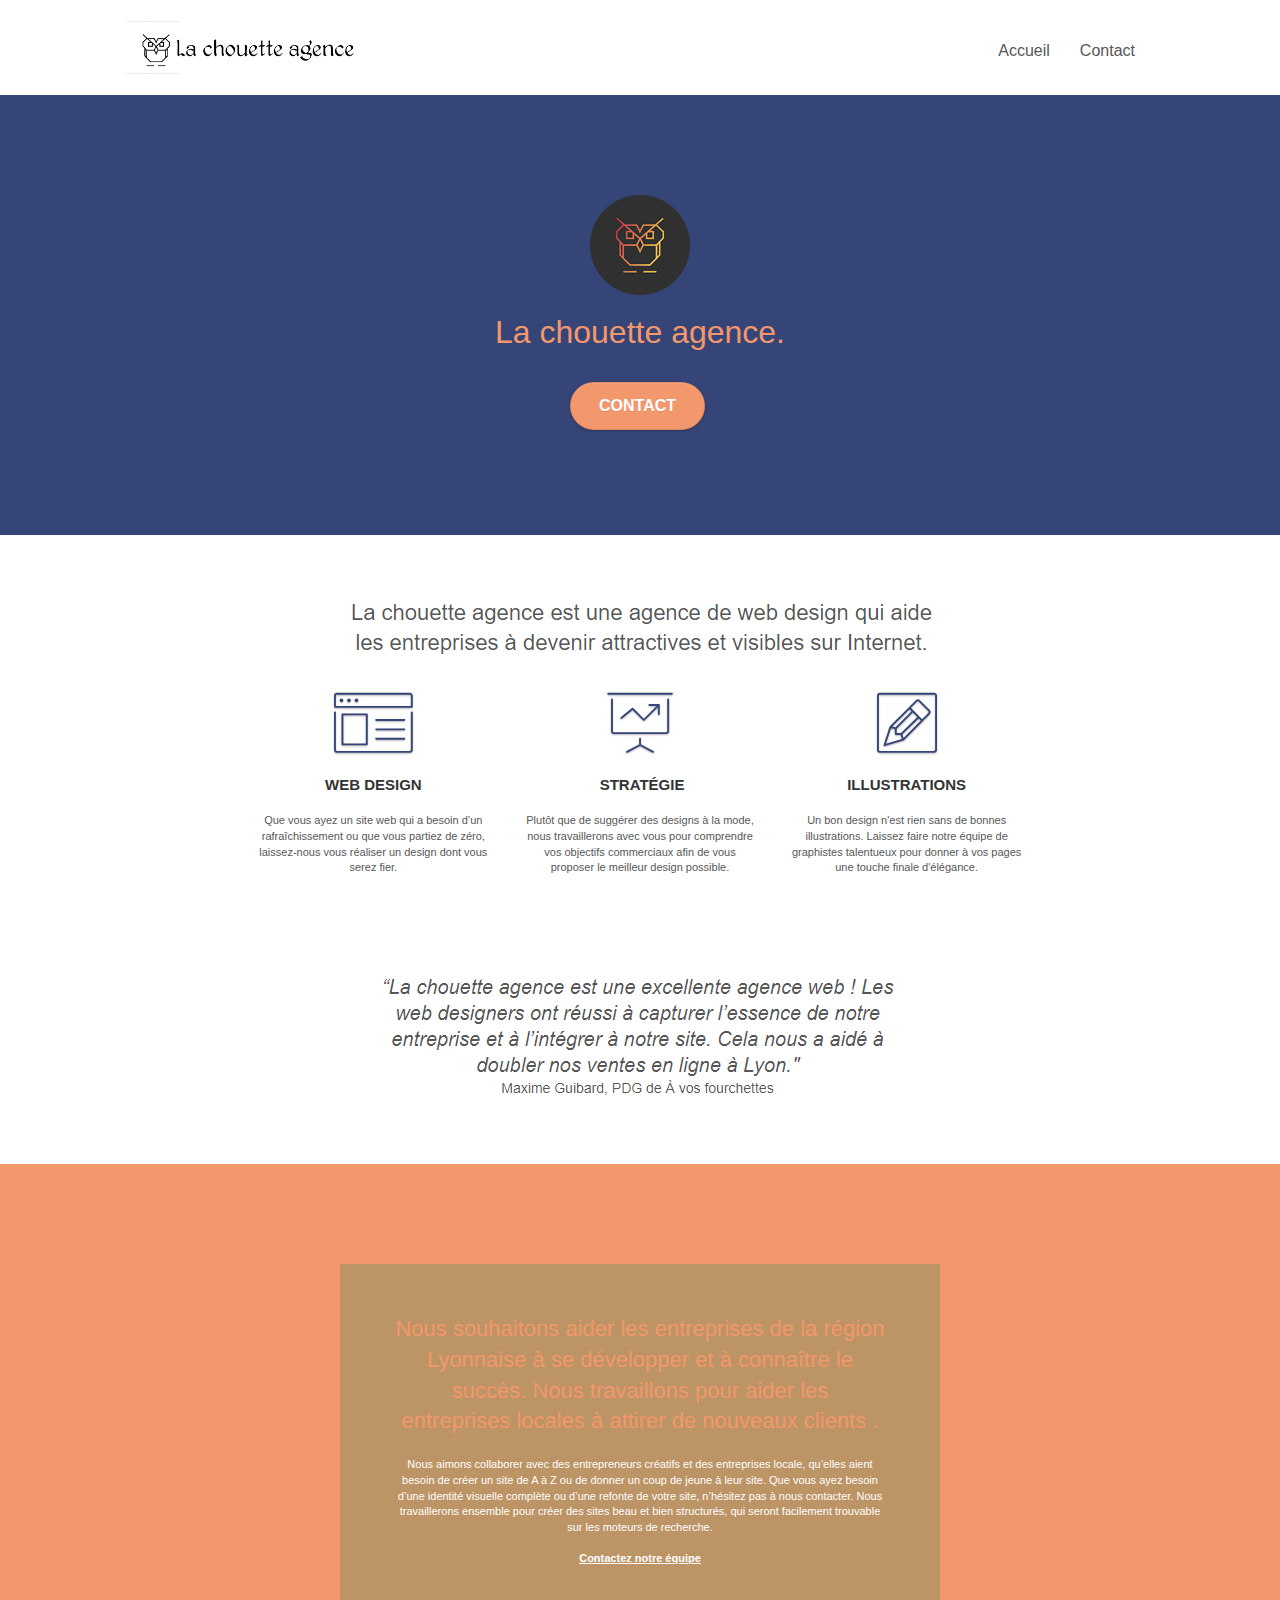
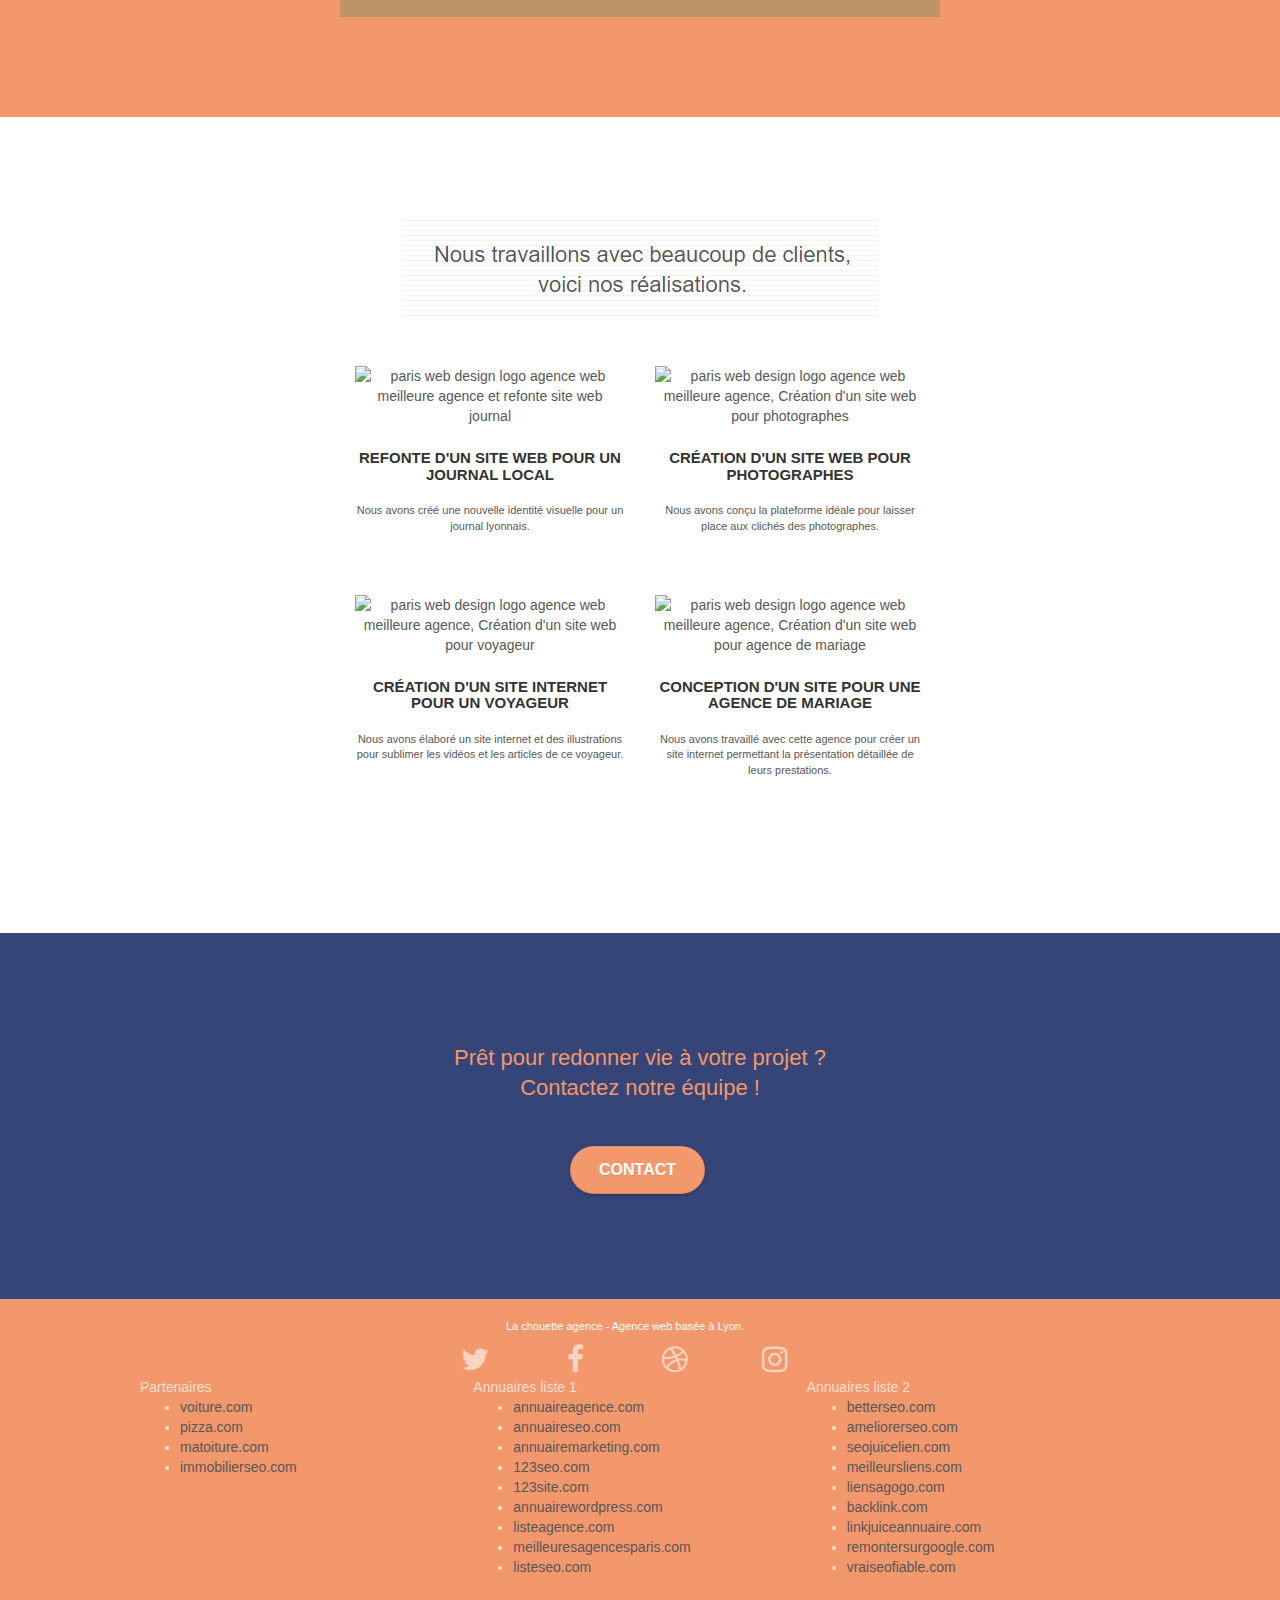
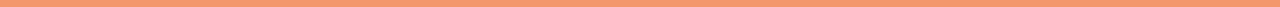
==== commit 6bef7d02: "modif format img" ====
--- a/index.html
+++ b/index.html
@@ -35,7 +35,7 @@
 			<section class="navbar-header">
 				<div class="keywords">Agence web à paris, stratégie web, web design, illustrations, design de site web, site web, web, internet, site internet, site</div>
 				<a class="navbar-brand" href="index.html">
-					<img src="img/la-chouette-agence.png" alt="paris web design logo agence web meilleure agence" height="40" />
+					<img src="img/la-chouette-agence.webp" alt="paris web design logo agence web meilleure agence" height="40" />
 				</a>
 				<div class="keywords">Agence web à paris, stratégie web, web design, illustrations, design de site web, site web, web, internet, site internet, site</div>
 				<button id="nav-toggle" type="button" class="ui-navbar-toggle navbar-toggle" data-toggle="collapse" data-target=".navbar-1">
@@ -64,7 +64,7 @@
 	<section class="container bloc-lg">
 		<div class="row tight-width-whitespace">
 			<div class="col-sm-12">
-				<img src="img/logo.png" class="center-block image-resize-mode" width="100" alt="Logo entreprise, représentant une chouette" />
+				<img src="img/logo.webp" class="center-block image-resize-mode" width="100" alt="Logo entreprise, représentant une chouette" />
 				<h1 class="text-center hero-bloc-text tc-white ">
 					La chouette agence.
 				</h1>
@@ -83,7 +83,7 @@
 	<div class="container bloc-md">
 		<section class="row">
 			<div class="col-sm-12 text-center">
-				<img alt="La chouette agence est une agence de web design qui aide les entreprises à être attractives et visibles sur internet" src="img/title.png" />
+				<img src="img/title.webp" alt="La chouette agence est une agence de web design qui aide les entreprises à être attractives et visibles sur internet"  />
 			</div>
 		</section>
 		<section class="row voffset-lg med-width-whitespace">
@@ -123,7 +123,7 @@
 		</section>
 		<section class="row voffset-lg voffset">
 			<div class="col-xs-12 col-md-8 col-md-offset-2 text-center">
-				<img alt="agence web, agence web paris, web design paris, stratégie web" src="img/citation.png" />
+				<img src="img/citation.webp" alt="agence web, agence web paris, web design paris, stratégie web"  />
 
 			</div>
 		</section>
@@ -153,12 +153,12 @@
 	<div class="container bloc-lg">
 		<section class="row">
 			<div class="col-sm-12 text-center">
-				<img alt="Nous travaillons avec beaucoup de clients, voici nos réalisations" src="img/title2.png" />
+				<img src="img/title2.webp" alt="Nous travaillons avec beaucoup de clients, voici nos réalisations"  />
 			</div>
 		</section>
 		<section class="row tight-width-whitespace portfolio-row">
 			<div class="col-sm-6">
-				<a href="#" data-lightbox="img/1.jpg" data-gallery-id="gallery-1" data-caption="Refonte d'un site web pour un journal local" data-frame="snapshot-lb"><img src="img/1.jpg" alt="paris web design logo agence web meilleure agence et refonte site web journal" class="img-responsive portfolio-thumb" /></a>
+				<a href="#" data-lightbox="img/1.webp" data-gallery-id="gallery-1" data-caption="Refonte d'un site web pour un journal local" data-frame="snapshot-lb"><img src="img/1.jpg" alt="paris web design logo agence web meilleure agence et refonte site web journal" class="img-responsive portfolio-thumb" /></a>
 				<h3 class="mg-md text-center">
 					Refonte d'un site web pour un journal local
 				</h3>
@@ -167,7 +167,7 @@
 				</p>
 			</div>
 			<div class="col-sm-6">
-				<a href="#" data-lightbox="img/2.jpg" data-gallery-id="gallery-1" data-caption="Création d'un site web pour photographes" data-frame="snapshot-lb"><img src="img/2.jpg" class="img-responsive portfolio-thumb" alt="paris web design logo agence web meilleure agence, Création d'un site web pour photographes" /></a>
+				<a href="#" data-lightbox="img/2.webp" data-gallery-id="gallery-1" data-caption="Création d'un site web pour photographes" data-frame="snapshot-lb"><img src="img/2.jpg" class="img-responsive portfolio-thumb" alt="paris web design logo agence web meilleure agence, Création d'un site web pour photographes" /></a>
 				<h3 class="mg-md text-center">
 					Création d'un site web pour photographes
 				</h3>
@@ -178,7 +178,7 @@
 		</section>
 		<section class="row tight-width-whitespace portfolio-row">
 			<div class="col-sm-6">
-				<a href="#" data-lightbox="img/3.bmp" data-gallery-id="gallery-1" data-caption="Création d'un site internet pour un voyageur" data-frame="snapshot-lb"><img src="img/3.bmp" class="img-responsive portfolio-thumb" alt="paris web design logo agence web meilleure agence, Création d'un site web pour voyageur"/></a>
+				<a href="#" data-lightbox="img/3_1.webp" data-gallery-id="gallery-1" data-caption="Création d'un site internet pour un voyageur" data-frame="snapshot-lb"><img src="img/3.bmp" class="img-responsive portfolio-thumb" alt="paris web design logo agence web meilleure agence, Création d'un site web pour voyageur"/></a>
 				<h3 class="mg-md text-center">
 					Création d'un site internet pour un voyageur
 				</h3>
@@ -187,7 +187,7 @@
 				</p>
 			</div>
 			<div class="col-sm-6">
-				<a href="#" data-lightbox="img/4.bmp" data-gallery-id="gallery-1" data-caption="Conception d'un site pour une agence de mariage" data-frame="snapshot-lb"><img src="img/4.bmp" class="img-responsive portfolio-thumb" alt="paris web design logo agence web meilleure agence, Création d'un site web pour agence de mariage" /></a>
+				<a href="#" data-lightbox="img/4.webp" data-gallery-id="gallery-1" data-caption="Conception d'un site pour une agence de mariage" data-frame="snapshot-lb"><img src="img/4.bmp" class="img-responsive portfolio-thumb" alt="paris web design logo agence web meilleure agence, Création d'un site web pour agence de mariage" /></a>
 				<h3 class="mg-md text-center">
 					Conception d'un site pour une agence de mariage
 				</h3>
@@ -299,7 +299,6 @@
 	<script src="./js/blocs.js"></script>
 	<script src="./js/jquery.touchSwipe.js" defer></script>
 	<script src="./js/gmaps.js"></script>
-    
-
-</body>
+	</body>
 </html>
+
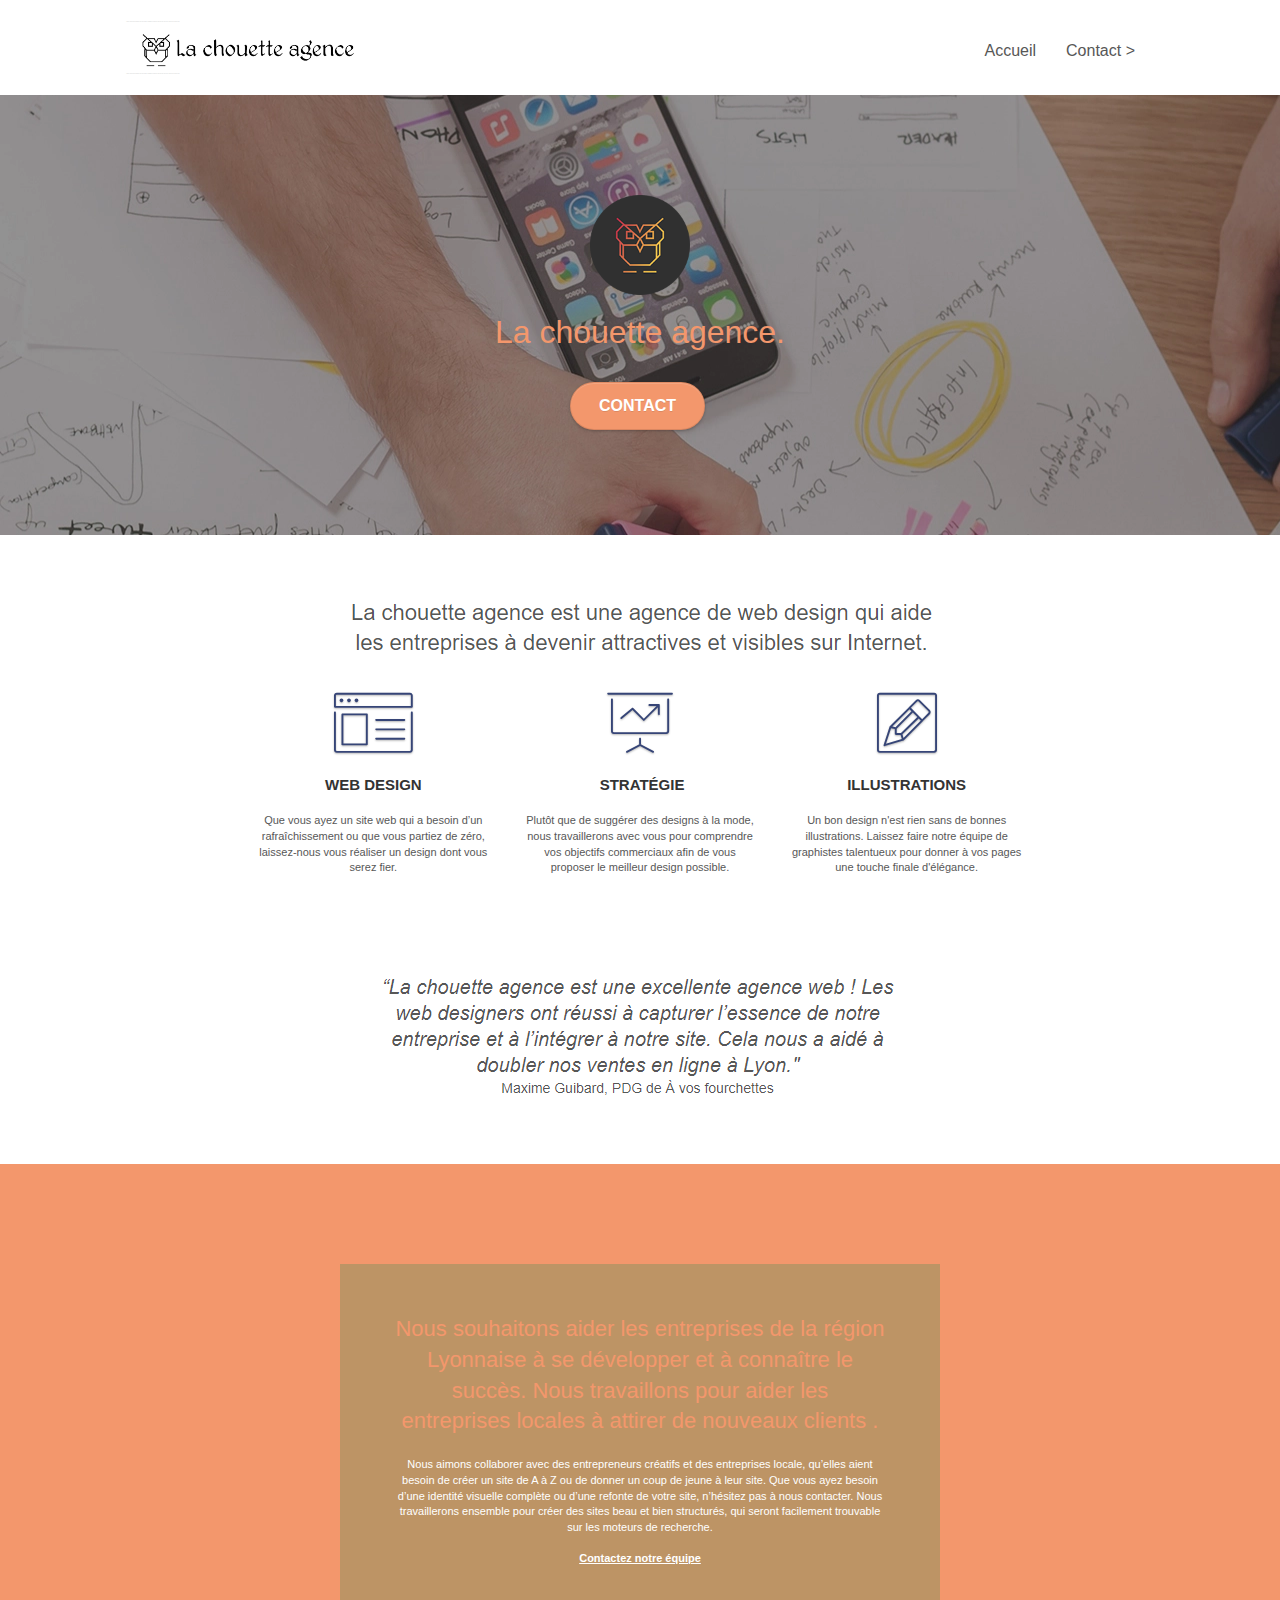
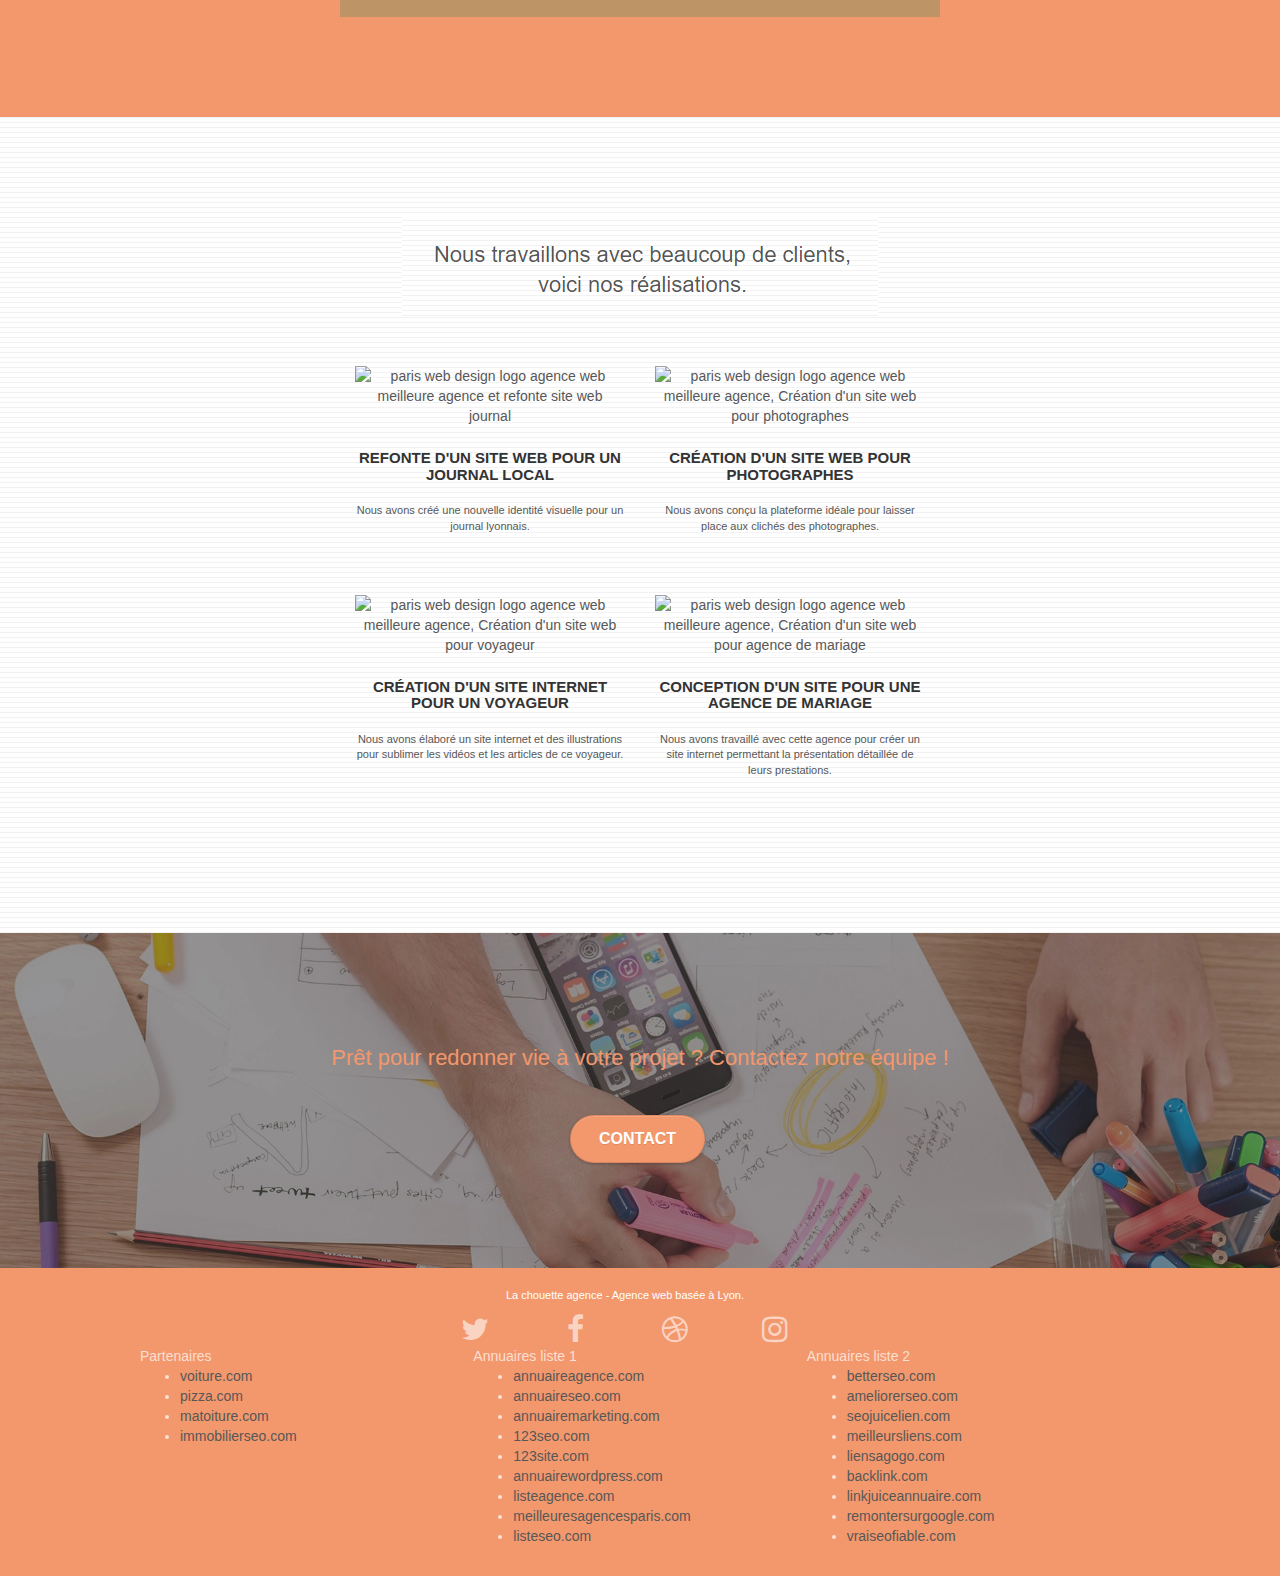
==== commit ad2e0fd6: "css et js minifier et media queries corrigées" ====
--- a/index.html
+++ b/index.html
@@ -1,304 +1,365 @@
 <!doctype html>
 <html lang="fr">
+
 <head>
-    <meta charset="utf-8">
-    <meta name="keywords" content="seo, google, site web, site internet, agence design paris, agence design, agence design,agence design,agence design,agence design,agence design,agence design,agence design,agence design">
-    <meta name="description" content="La Chouette agence est une agence de web design qui aide les entreprises à devenir attractives et visibles sur Internet.">
-    <meta name="viewport" content="width=device-width, initial-scale=1.0, viewport-fit=cover">
-    <link rel="shortcut icon" type="image/png" href="favicon.jpg">
-    
+
+	<meta charset="utf-8">
+	<meta name="keywords"
+		content="seo, google, site web, site internet, agence design paris, agence design, agence design,agence design,agence design,agence design,agence design,agence design,agence design,agence design">
+	<meta name="description"
+		content="La Chouette agence est une agence de web design qui aide les entreprises à devenir attractives et visibles sur Internet.">
+	<meta name="viewport" content="width=device-width, initial-scale=1.0, viewport-fit=cover">
+
+	<link rel="shortcut icon" type="image/png" href="favicon.webp">
+
 	<link rel="stylesheet" type="text/css" href="./css/bootstrap.css">
 	<link rel="stylesheet" type="text/css" href="style.css">
 	<link rel="stylesheet" type="text/css" href="./css/font-awesome.css">
 	<link rel="stylesheet" type="text/css" href="./css/et-line.css">
-	
-    
-	
-
-    <title>Acceuil - La Chouette Agence</title>
-
-    
-<!-- Analytics -->
- 
-<!-- Analytics END -->
-    
+
+	<title>Acceuil - La Chouette Agence</title>
+
 </head>
+
 <body>
-<!-- Principal conteneur -->
-<div class="page-container">
-    
-<!-- bloc-0 -->
-<header class="bloc bgc-white l-bloc " id="bloc-0">
-	<div class="container bloc-sm">
-
-		<nav class="navbar row">
-			<section class="navbar-header">
-				<div class="keywords">Agence web à paris, stratégie web, web design, illustrations, design de site web, site web, web, internet, site internet, site</div>
-				<a class="navbar-brand" href="index.html">
-					<img src="img/la-chouette-agence.webp" alt="paris web design logo agence web meilleure agence" height="40" />
-				</a>
-				<div class="keywords">Agence web à paris, stratégie web, web design, illustrations, design de site web, site web, web, internet, site internet, site</div>
-				<button id="nav-toggle" type="button" class="ui-navbar-toggle navbar-toggle" data-toggle="collapse" data-target=".navbar-1">
-					<span class="sr-only">Toggle navigation</span><span class="icon-bar"></span><span class="icon-bar"></span><span class="icon-bar"></span>
-				</button>
+	<!-- Principal conteneur -->
+	<div class="page-container">
+
+		<!-- bloc-0 -->
+		<header class="bloc bgc-white l-bloc " id="bloc-0">
+			<div class="container bloc-sm">
+				<nav class="navbar row">
+					<section class="navbar-header">
+						<div class="keywords">Agence web à paris, stratégie web, web design, illustrations, design de
+							site web, site web, web, internet, site internet, site</div>
+						<a class="navbar-brand" href="index.html">
+							<img src="img/la-chouette-agence.webp"
+								alt="paris web design logo agence web meilleure agence" height="40" />
+						</a>
+						<div class="keywords">Agence web à paris, stratégie web, web design, illustrations, design de
+							site web, site web, web, internet, site internet, site</div>
+						<button id="nav-toggle" type="button" class="ui-navbar-toggle navbar-toggle"
+							data-toggle="collapse" data-target=".navbar-1">
+							<span class="sr-only">Toggle navigation</span>
+							<span class="icon-bar"></span>
+							<span class="icon-bar"></span>
+							<span class="icon-bar"></span>
+						</button>
+					</section>
+					<section class="collapse navbar-collapse navbar-1 special-dropdown-nav">
+						<ul class="site-navigation nav navbar-nav">
+							<li>
+								<a href="index.html">Accueil</a>
+							</li>
+
+							<li>
+								<a href="page2.html"> Contact &gt;</a>
+							</li>
+						</ul>
+					</section>
+				</nav>
+			</div>
+		</header>
+		<!-- bloc-0 END -->
+
+		<!-- bloc-1-presentation -->
+		<article class="bloc bgc-dark-slate-blue bg-banniere d-bloc bg-t-edge bloc-bg-texture texture-paper b-parallax"
+			id="bloc-1-hero">
+			<section class="container bloc-lg">
+				<div class="row tight-width-whitespace">
+					<div class="col-sm-12">
+						<img src="img/logo.webp" class="center-block image-resize-mode" width="100"
+							alt="Logo entreprise, représentant une chouette" />
+						<h1 class="text-center hero-bloc-text tc-white ">
+							La chouette agence.
+						</h1>
+						<div class="text-center">
+							<a href="page2.html" class="btn btn-lg btn-clean btn-rd cta-hero btn-atomic-tangerine"
+								id="cta-hero">Contact</a>
+						</div>
+					</div>
+				</div>
 			</section>
-			<section class="collapse navbar-collapse navbar-1 special-dropdown-nav">
-				<ul class="site-navigation nav navbar-nav">
-					<li>
-						<a href="index.html">Accueil</a>
-					</li>
-					
-					<li>
-						<a href="page2.html"> Contact </a>
-					</li>
-				</ul>
-			</section>
-		</nav>
-	</div>
-</header>
-<!-- bloc-0 END -->
-
-<!-- bloc-1-presentation -->
-<main>
-<article class="bloc bgc-dark-slate-blue bg-banniere d-bloc bg-t-edge bloc-bg-texture texture-paper b-parallax" id="bloc-1-hero">
-	<section class="container bloc-lg">
-		<div class="row tight-width-whitespace">
-			<div class="col-sm-12">
-				<img src="img/logo.webp" class="center-block image-resize-mode" width="100" alt="Logo entreprise, représentant une chouette" />
-				<h1 class="text-center hero-bloc-text tc-white ">
-					La chouette agence.
-				</h1>
-				<div class="text-center">
-					<a href="page2.html" class="btn btn-lg btn-clean btn-rd cta-hero btn-atomic-tangerine" id="cta-hero">Contact</a>
+		</article>
+		<!-- bloc-1-presentation END -->
+
+		<!-- bloc-2-services -->
+		<main>
+			<article class="bloc bgc-white l-bloc" id="bloc-2-services">
+				<div class="container bloc-md">
+					<section class="row">
+						<div class="col-sm-12 text-center">
+							<img src="img/title.webp"
+								alt="La chouette agence est une agence de web design qui aide les entreprises à être attractives et visibles sur internet" />
+						</div>
+					</section>
+
+					<section class="row voffset-lg med-width-whitespace">
+						<div class="col-sm-4">
+							<div class="text-center">
+								<span class="et-icon-browser sm-shadow icon-dark-slate-blue icons icon-lg"></span>
+							</div>
+							<h3 class="mg-md text-center">
+								Web design
+							</h3>
+							<p class="text-center ">
+								Que vous ayez un site web qui a besoin d&rsquo;un rafraîchissement ou que vous partiez
+								de zéro, laissez-nous vous réaliser un design dont vous serez fier.
+							</p>
+						</div>
+
+						<div class="col-sm-4">
+							<div class="text-center">
+								<span class="et-icon-presentation sm-shadow icon-dark-slate-blue icons icon-lg"></span>
+							</div>
+							<h3 class="mg-md text-center">
+								&nbsp;Stratégie
+							</h3>
+							<p class="text-center ">
+								Plutôt que de suggérer des designs à la mode, nous travaillerons avec vous pour
+								comprendre vos objectifs commerciaux afin de vous proposer le meilleur design
+								possible.<br>
+							</p>
+						</div>
+
+						<div class="col-sm-4">
+							<div class="text-center">
+								<span class="et-icon-edit sm-shadow icon-dark-slate-blue icons icon-lg"></span>
+							</div>
+							<h3 class="mg-md text-center">
+								Illustrations
+							</h3>
+							<p class="text-center ">
+								Un bon design n'est rien sans de bonnes illustrations. Laissez faire notre équipe de
+								graphistes talentueux pour donner à vos pages une touche finale d'élégance.
+							</p>
+						</div>
+					</section>
+
+					<section class="row voffset-lg voffset">
+						<div class="col-xs-12 col-md-8 col-md-offset-2 text-center">
+							<img src="img/citation.webp"
+								alt="agence web, agence web paris, web design paris, stratégie web" />
+						</div>
+					</section>
 				</div>
+			</article>
+		</main>
+		<!-- bloc-2-services END -->
+
+		<!-- bloc-3-what-i-do -->
+		<article
+			class="bloc tc-white bgc-atomic-tangerine bg-presentation d-bloc bloc-bg-texture texture-paper b-parallax"
+			id="bloc-3-what-i-do">
+			<div class="container bloc-lg">
+				<section class="row tight-width-whitespace black-background">
+					<div class="col-sm-12">
+						<h2 class="mg-md text-center tc-white">
+							Nous souhaitons aider les entreprises de la région Lyonnaise à se développer et à connaître
+							le succès. Nous travaillons pour aider les entreprises locales à attirer de nouveaux clients
+							.<br>
+						</h2>
+						<p class="text-center white">
+							Nous aimons collaborer avec des entrepreneurs créatifs et des entreprises locale, qu’elles
+							aient besoin de créer un site de A à Z ou de donner un coup de jeune à leur site. Que vous
+							ayez besoin d’une identité visuelle complète ou d’une refonte de votre site, n’hésitez pas à
+							nous contacter. Nous travaillerons ensemble pour créer des sites beau et bien structurés,
+							qui seront facilement trouvable sur les moteurs de recherche. <br><br><a
+								class="ltc-white bold-link" href="page2.html">Contactez notre équipe</a><br>
+						</p>
+					</div>
+				</section>
 			</div>
-		</div>
-	</section>
-</article>
-</main>
-<!-- bloc-1-presentation END -->
-
-<!-- bloc-2-services -->
-<article class="bloc bgc-white l-bloc" id="bloc-2-services">
-	<div class="container bloc-md">
-		<section class="row">
-			<div class="col-sm-12 text-center">
-				<img src="img/title.webp" alt="La chouette agence est une agence de web design qui aide les entreprises à être attractives et visibles sur internet"  />
+		</article>
+		<!-- bloc-3-what-i-do END -->
+
+		<!-- bloc-4-portfolio -->
+		<article class="bloc bgc-white bg-lines-h2-bg bg-repeat l-bloc" id="bloc-4-portfolio">
+			<div class="container bloc-lg">
+				<section class="row">
+					<div class="col-sm-12 text-center">
+						<img src="img/title2.webp"
+							alt="Nous travaillons avec beaucoup de clients, voici nos réalisations" />
+					</div>
+				</section>
+
+				<section class="row tight-width-whitespace portfolio-row">
+					<div class="col-sm-6">
+						<a href="#" data-lightbox="img/1.webp" data-gallery-id="gallery-1"
+							data-caption="Refonte d'un site web pour un journal local" data-frame="snapshot-lb"><img
+								src="img/1.jpg"
+								alt="paris web design logo agence web meilleure agence et refonte site web journal"
+								class="img-responsive portfolio-thumb" /></a>
+						<h3 class="mg-md text-center">
+							Refonte d'un site web pour un journal local
+						</h3>
+						<p class="text-center">
+							Nous avons créé une nouvelle identité visuelle pour un journal lyonnais.
+						</p>
+					</div>
+
+					<div class="col-sm-6">
+						<a href="#" data-lightbox="img/2.webp" data-gallery-id="gallery-1"
+							data-caption="Création d'un site web pour photographes" data-frame="snapshot-lb"><img
+								src="img/2.jpg" class="img-responsive portfolio-thumb"
+								alt="paris web design logo agence web meilleure agence, Création d'un site web pour photographes" /></a>
+						<h3 class="mg-md text-center">
+							Création d'un site web pour photographes
+						</h3>
+						<p class="text-center">
+							Nous avons conçu la plateforme idéale pour laisser place aux clichés des photographes.
+						</p>
+					</div>
+				</section>
+
+				<section class="row tight-width-whitespace portfolio-row">
+					<div class="col-sm-6">
+						<a href="#" data-lightbox="img/3_1.webp" data-gallery-id="gallery-1"
+							data-caption="Création d'un site internet pour un voyageur" data-frame="snapshot-lb"><img
+								src="img/3.bmp" class="img-responsive portfolio-thumb"
+								alt="paris web design logo agence web meilleure agence, Création d'un site web pour voyageur" /></a>
+						<h3 class="mg-md text-center">
+							Création d'un site internet pour un voyageur
+						</h3>
+						<p class="text-center">
+							Nous avons élaboré un site internet et des illustrations pour sublimer les vidéos et les
+							articles de ce voyageur.
+						</p>
+					</div>
+
+					<div class="col-sm-6">
+						<a href="#" data-lightbox="img/4.webp" data-gallery-id="gallery-1"
+							data-caption="Conception d'un site pour une agence de mariage" data-frame="snapshot-lb"><img
+								src="img/4.bmp" class="img-responsive portfolio-thumb"
+								alt="paris web design logo agence web meilleure agence, Création d'un site web pour agence de mariage" /></a>
+						<h3 class="mg-md text-center">
+							Conception d'un site pour une agence de mariage
+						</h3>
+						<p class="text-center">
+							Nous avons travaillé avec cette agence pour créer un site internet permettant la
+							présentation détaillée de leurs prestations.
+						</p>
+					</div>
+				</section>
 			</div>
-		</section>
-		<section class="row voffset-lg med-width-whitespace">
-			<div class="col-sm-4">
-				<div class="text-center">
-					<span class="et-icon-browser sm-shadow icon-dark-slate-blue icons icon-lg"></span>
-				</div>
-				<h3 class="mg-md text-center">
-					Web design
-				</h3>
-				<p class="text-center ">
-					Que vous ayez un site web qui a besoin d&rsquo;un rafraîchissement ou que vous partiez de zéro, laissez-nous vous réaliser un design dont vous serez fier.
-				</p>
+		</article>
+		<!-- bloc-4-portfolio END -->
+
+		<!-- bloc-5-cta -->
+		<article class="bloc bgc-dark-slate-blue bg-banniere d-bloc bloc-bg-texture texture-paper" id="bloc-5-cta">
+			<div class="container bloc-lg">
+				<section class="row">
+					<h2 class="mg-md text-center tc-white">
+						Prêt pour redonner vie à votre projet ?
+						Contactez notre équipe !
+					</h2>
+					<div class="col-sm-12 text-center">
+						<a href="page2.html"
+							class="btn btn-atomic-tangerine btn-clean btn-rd btn-lg cta-hero">Contact</a>
+					</div>
+				</section>
 			</div>
-			<div class="col-sm-4">
-				<div class="text-center">
-					<span class="et-icon-presentation sm-shadow icon-dark-slate-blue icons icon-lg"></span>
-				</div>
-				<h3 class="mg-md text-center">
-					&nbsp;Stratégie
-				</h3>
-				<p class="text-center ">
-					Plutôt que de suggérer des designs à la mode, nous travaillerons avec vous pour comprendre vos objectifs commerciaux afin de vous proposer le meilleur design possible.<br>
-				</p>
-			</div>
-			<div class="col-sm-4">
-				<div class="text-center">
-					<span class="et-icon-edit sm-shadow icon-dark-slate-blue icons icon-lg"></span>
-				</div>
-				<h3 class="mg-md text-center">
-					Illustrations
-				</h3>
-				<p class="text-center ">
-					Un bon design n'est rien sans de bonnes illustrations. Laissez faire notre équipe de graphistes talentueux pour donner à vos pages une touche finale d'élégance.
-				</p>
-			</div>
-		</section>
-		<section class="row voffset-lg voffset">
-			<div class="col-xs-12 col-md-8 col-md-offset-2 text-center">
-				<img src="img/citation.webp" alt="agence web, agence web paris, web design paris, stratégie web"  />
-
-			</div>
-		</section>
-	</div>
-</article>
-<!-- bloc-2-services END -->
-
-<!-- bloc-3-what-i-do -->
-<article class="bloc tc-white bgc-atomic-tangerine bg-presentation d-bloc bloc-bg-texture texture-paper b-parallax" id="bloc-3-what-i-do">
-	<div class="container bloc-lg">
-		<section class="row tight-width-whitespace black-background">
-			<div class="col-sm-12">
-				<h2 class="mg-md text-center tc-white">
-					Nous souhaitons aider les entreprises de la région Lyonnaise à se développer et à connaître le succès. Nous travaillons pour aider les entreprises locales à attirer de nouveaux clients .<br>
-				</h2>
-				<p class="text-center white">
-					Nous aimons collaborer avec des entrepreneurs créatifs et des entreprises locale, qu’elles aient besoin de créer un site de A à Z ou de donner un coup de jeune à leur site. Que vous ayez besoin d’une identité visuelle complète ou d’une refonte de votre site, n’hésitez pas à nous contacter. Nous travaillerons ensemble pour créer des sites beau et bien structurés, qui seront facilement trouvable sur les moteurs de recherche. <br><br><a class="ltc-white bold-link" href="page2.html">Contactez notre équipe</a><br>
-				</p>
-			</div>
-		</section>
-	</div>
-</article>
-<!-- bloc-3-what-i-do END -->
-
-<!-- bloc-4-portfolio -->
-<article class="bloc bgc-white bg-lines-h2-bg bg-repeat l-bloc" id="bloc-4-portfolio">
-	<div class="container bloc-lg">
-		<section class="row">
-			<div class="col-sm-12 text-center">
-				<img src="img/title2.webp" alt="Nous travaillons avec beaucoup de clients, voici nos réalisations"  />
-			</div>
-		</section>
-		<section class="row tight-width-whitespace portfolio-row">
-			<div class="col-sm-6">
-				<a href="#" data-lightbox="img/1.webp" data-gallery-id="gallery-1" data-caption="Refonte d'un site web pour un journal local" data-frame="snapshot-lb"><img src="img/1.jpg" alt="paris web design logo agence web meilleure agence et refonte site web journal" class="img-responsive portfolio-thumb" /></a>
-				<h3 class="mg-md text-center">
-					Refonte d'un site web pour un journal local
-				</h3>
-				<p class="text-center">
-					Nous avons créé une nouvelle identité visuelle pour un journal lyonnais.
-				</p>
-			</div>
-			<div class="col-sm-6">
-				<a href="#" data-lightbox="img/2.webp" data-gallery-id="gallery-1" data-caption="Création d'un site web pour photographes" data-frame="snapshot-lb"><img src="img/2.jpg" class="img-responsive portfolio-thumb" alt="paris web design logo agence web meilleure agence, Création d'un site web pour photographes" /></a>
-				<h3 class="mg-md text-center">
-					Création d'un site web pour photographes
-				</h3>
-				<p class="text-center">
-					Nous avons conçu la plateforme idéale pour laisser place aux clichés des photographes.
-				</p>
-			</div>
-		</section>
-		<section class="row tight-width-whitespace portfolio-row">
-			<div class="col-sm-6">
-				<a href="#" data-lightbox="img/3_1.webp" data-gallery-id="gallery-1" data-caption="Création d'un site internet pour un voyageur" data-frame="snapshot-lb"><img src="img/3.bmp" class="img-responsive portfolio-thumb" alt="paris web design logo agence web meilleure agence, Création d'un site web pour voyageur"/></a>
-				<h3 class="mg-md text-center">
-					Création d'un site internet pour un voyageur
-				</h3>
-				<p class="text-center">
-					Nous avons élaboré un site internet et des illustrations pour sublimer les vidéos et les articles de ce voyageur.
-				</p>
-			</div>
-			<div class="col-sm-6">
-				<a href="#" data-lightbox="img/4.webp" data-gallery-id="gallery-1" data-caption="Conception d'un site pour une agence de mariage" data-frame="snapshot-lb"><img src="img/4.bmp" class="img-responsive portfolio-thumb" alt="paris web design logo agence web meilleure agence, Création d'un site web pour agence de mariage" /></a>
-				<h3 class="mg-md text-center">
-					Conception d'un site pour une agence de mariage
-				</h3>
-				<p class="text-center">
-					Nous avons travaillé avec cette agence pour créer un site internet permettant la présentation détaillée de leurs prestations.
-				</p>
-			</div>
-		</section>
-	</div>
-</article>
-<!-- bloc-4-portfolio END -->
-
-<!-- bloc-5-cta -->
-<article class="bloc bgc-dark-slate-blue bg-banniere d-bloc bloc-bg-texture texture-paper" id="bloc-5-cta">
-	<div class="container bloc-lg">
-		<section class="row">
-			<h2 class="mg-md text-center tc-white">
-				Prêt pour redonner vie à votre projet ?<br>Contactez notre équipe !
-			</h2>
-			<div class="col-sm-12 text-center">
-				<a href="page2.html" class="btn btn-atomic-tangerine btn-clean btn-rd btn-lg cta-hero">Contact</a>
-			</div>
-		</section>
-	</div>
-</article>
-<!-- bloc-5-cta END -->
-
-<!-- Footer - bloc-8 -->
-<footer class="bloc bgc-atomic-tangerine d-bloc" id="bloc-8">
-	<article class="container bloc-sm">
-		<div class="row col-sm-12">
-
-				<p class="text-center white">
-					La chouette agence - Agence web basée à Lyon.<br>
-				</p>
-				<section class="row row-no-gutters social">
-					<div class="col-sm-3">
-						<div class="text-center">
-							<a class="social" href="index.html"><span class="fa fa-twitter icon-md"></span></a>
-						</div>
-					</div>
-					<div class="col-sm-3">
-						<div class="text-center">
-							<a class="social" href="index.html"><span class="fa fa-facebook icon-md"></span></a>
-						</div>
-					</div>
-					<div class="col-sm-3">
-						<div class="text-center">
-							<a class="social" href="index.html"><span class="fa fa-dribbble icon-md"></span></a>
-						</div>
-					</div>
-					<div class="col-sm-3">
-						<div class="text-center">
-							<a class="social" href="index.html"><span class="fa fa-instagram icon-md"></span></a>
-						</div>
-					</div>
-					<div class="keywords2">Agence web à paris, stratégie web, web design, illustrations, design de site web, site web, web, internet, site internet, site</div>
-				</section>
-				<section class="row">
-					<div class="col-sm-4">
-						Partenaires
+		</article>
+		<!-- bloc-5-cta END -->
+
+		<!-- Footer - bloc-8 -->
+		<footer class="bloc bgc-atomic-tangerine d-bloc" id="bloc-8">
+			<article class="container bloc-sm">
+				<div class="row col-sm-12">
+					<p class="text-center white">
+						La chouette agence - Agence web basée à Lyon.
+					</p>
+
+					<section class="row row-no-gutters social">
+						<div class="col-sm-3">
+							<div class="text-center">
+								<a class="social" href="index.html">
+									<span class="fa fa-twitter icon-md"></span>
+								</a>
+							</div>
+						</div>
+
+						<div class="col-sm-3">
+							<div class="text-center">
+								<a class="social" href="index.html">
+									<span class="fa fa-facebook icon-md"></span>
+								</a>
+							</div>
+						</div>
+
+						<div class="col-sm-3">
+							<div class="text-center">
+								<a class="social" href="index.html">
+									<span class="fa fa-dribbble icon-md"></span>
+								</a>
+							</div>
+						</div>
+
+						<div class="col-sm-3">
+							<div class="text-center">
+								<a class="social" href="index.html">
+									<span class="fa fa-instagram icon-md"></span>
+								</a>
+							</div>
+						</div>
+						<div class="keywords2">Agence web à paris, stratégie web, web design, illustrations, design de
+							site web, site web, web, internet, site internet, site</div>
+					</section>
+
+					<section class="row">
+						<div class="col-sm-4">
+							Partenaires
 							<ul>
 								<li><a href="voiture.com">voiture.com</a></li>
 								<li><a href="pizza.com">pizza.com</a></li>
 								<li><a href="matoiture.com">matoiture.com</a></li>
 								<li><a href="immobilierseo.com">immobilierseo.com</a></li>
-							</ul>		
-					</div>
-					<div class="col-sm-4">
-						Annuaires liste 1
-						<ul>
-							<li><a href="annuaireagence.com">annuaireagence.com</a></li>
-							<li><a href="annuaireseo.com">annuaireseo.com</a></li>
-							<li><a href="annuairemarketing.com">annuairemarketing.com</a></li>
-							<li><a href="123seoture.com">123seo.com</a></li>
-							<li><a href="123site.com">123site.com</a></li>
-							<li><a href="annuairewordpress.com">annuairewordpress.com</a></li>
-							<li><a href="listeagence.com">listeagence.com</a></li>
-							<li><a href="meilleuresagencesparis.com">meilleuresagencesparis.com</a></li>
-							<li><a href="listeseo.com">listeseo.com</a></li>
-						</ul>
-					</div>
-					<div class="col-sm-4">
-						Annuaires liste 2
-						<ul>
-							<li><a href="betterseo.com">betterseo.com</a></li>
-							<li><a href="ameliorerseo.com">ameliorerseo.com</a></li>
-							<li><a href="seojuicelien.com">seojuicelien.com</a></li>
-							<li><a href="meilleursliens.com">meilleursliens.com</a></li>
-							<li><a href="liensagogo.com">liensagogo.com</a></li>
-							<li><a href="backlink.com">backlink.com</a></li>
-							<li><a href="linkjuiceannuaire.com">linkjuiceannuaire.com</a></li>
-							<li><a href="remontersurgoogle.com">remontersurgoogle.com</a></li>
-							<li><a href="vraiseofiable.com">vraiseofiable.com</a></li>
-						</ul>
-					</div>
-				</section>
-			
-		</div>
-	</article>
-</footer>
-<!-- Footer - bloc-8 END -->
-
-</div>
-<!-- Principal conteneur END -->
+							</ul>
+						</div>
+
+						<div class="col-sm-4">
+							Annuaires liste 1
+							<ul>
+								<li><a href="annuaireagence.com">annuaireagence.com</a></li>
+								<li><a href="annuaireseo.com">annuaireseo.com</a></li>
+								<li><a href="annuairemarketing.com">annuairemarketing.com</a></li>
+								<li><a href="123seoture.com">123seo.com</a></li>
+								<li><a href="123site.com">123site.com</a></li>
+								<li><a href="annuairewordpress.com">annuairewordpress.com</a></li>
+								<li><a href="listeagence.com">listeagence.com</a></li>
+								<li><a href="meilleuresagencesparis.com">meilleuresagencesparis.com</a></li>
+								<li><a href="listeseo.com">listeseo.com</a></li>
+							</ul>
+						</div>
+
+						<div class="col-sm-4">
+							Annuaires liste 2
+							<ul>
+								<li><a href="betterseo.com">betterseo.com</a></li>
+								<li><a href="ameliorerseo.com">ameliorerseo.com</a></li>
+								<li><a href="seojuicelien.com">seojuicelien.com</a></li>
+								<li><a href="meilleursliens.com">meilleursliens.com</a></li>
+								<li><a href="liensagogo.com">liensagogo.com</a></li>
+								<li><a href="backlink.com">backlink.com</a></li>
+								<li><a href="linkjuiceannuaire.com">linkjuiceannuaire.com</a></li>
+								<li><a href="remontersurgoogle.com">remontersurgoogle.com</a></li>
+								<li><a href="vraiseofiable.com">vraiseofiable.com</a></li>
+							</ul>
+						</div>
+					</section>
+				</div>
+			</article>
+		</footer>
+		<!-- Footer - bloc-8 END -->
+
+	</div>
+	<!-- Principal conteneur END -->
 
 	<script src="./js/jquery-2.1.0.js"></script>
 	<script src="./js/bootstrap.js"></script>
 	<script src="./js/blocs.js"></script>
 	<script src="./js/jquery.touchSwipe.js" defer></script>
 	<script src="./js/gmaps.js"></script>
-	</body>
-</html>
-
+</body>
+
+</html>--- a/style.css
+++ b/style.css
@@ -1,43 +1,36 @@
 body {
     margin: 0;
     padding: 0;
-    background: #FFF;
+    background: #fff;
     overflow-x: hidden;
     -webkit-font-smoothing: antialiased;
     -moz-osx-font-smoothing: grayscale;
 }
-
 .keywords {
-    color:#cccccc;
-    font-size:1px;
-}
-
+    color: #ccc;
+    font-size: 1px;
+}
 .keywords2 {
-    
-    font-size:1px;
-    color:#F3976C;
-}
-
+    font-size: 1px;
+    color: #f3976c;
+}
 a,
 button {
-    transition: all .3s ease-in-out;
-    outline: none!important;
-}
-
+    transition: all 0.3s ease-in-out;
+    outline: none !important;
+}
 a:hover {
     text-decoration: none;
     cursor: pointer;
 }
-
 #page-loading-blocs-notifaction {
     position: fixed;
     top: 0;
     bottom: 0;
     width: 100%;
     z-index: 100000;
-    background: #FFFFFF url("img/pageload-spinner.gif") no-repeat center center;
-}
-
+    background: #fff url(img/pageload-spinner.gif) no-repeat center center;
+}
 .bloc {
     width: 100%;
     clear: both;
@@ -49,24 +42,19 @@
     background-size: cover;
     position: relative;
 }
-
 .bloc .container {
     padding-left: 0;
     padding-right: 0;
 }
-
 .bloc-lg {
     padding: 100px 50px;
 }
-
 .bloc-md {
     padding: 50px;
 }
-
 .bloc-sm {
     padding: 20px 50px;
 }
-
 .bg-center,
 .bg-l-edge,
 .bg-r-edge,
@@ -77,20 +65,17 @@
 .bg-tr-edge,
 .bg-br-edge,
 .bg-repeat {
-    -webkit-background-size: auto!important;
-    -moz-background-size: auto!important;
-    -o-background-size: auto!important;
-    background-size: auto!important;
-}
-
+    -webkit-background-size: auto !important;
+    -moz-background-size: auto !important;
+    -o-background-size: auto !important;
+    background-size: auto !important;
+}
 .bg-repeat {
     background: repeat;
 }
-
 .bg-t-edge {
     background: top no-repeat;
 }
-
 .bloc-bg-texture::before {
     content: "";
     background-size: 2px 2px;
@@ -100,36 +85,29 @@
     left: 0;
     right: 0;
 }
-
 .texture-paper::before {
-    background: url("img/texture-paper.png");
+    background: url(img/texture-paper.png);
     background-size: 280px 280px;
 }
-
 .b-parallax {
     background-attachment: fixed;
 }
-
 .d-bloc {
-    color: rgba(255, 255, 255, .7);
-}
-
+    color: rgba(255, 255, 255, 0.7);
+}
 .d-bloc button:hover {
-    color: rgba(255, 255, 255, .9);
-}
-
+    color: rgba(255, 255, 255, 0.9);
+}
 .d-bloc .icon-round,
 .d-bloc .icon-square,
 .d-bloc .icon-rounded,
 .d-bloc .icon-semi-rounded-a,
 .d-bloc .icon-semi-rounded-b {
-    border-color: rgba(255, 255, 255, .9);
-}
-
+    border-color: rgba(255, 255, 255, 0.9);
+}
 .d-bloc .divider-h span {
-    border-color: rgba(255, 255, 255, .2);
-}
-
+    border-color: rgba(255, 255, 255, 0.2);
+}
 .d-bloc .a-btn,
 .d-bloc .navbar a,
 .d-bloc .navbar-brand,
@@ -144,9 +122,8 @@
 .d-bloc h5 a,
 .d-bloc h6 a,
 .d-bloc p a {
-    color: rgba(255, 255, 255, .6);
-}
-
+    color: rgba(255, 255, 255, 0.6);
+}
 .d-bloc .a-btn:hover,
 .d-bloc .navbar a:hover,
 .d-bloc .navbar-brand:hover,
@@ -163,70 +140,56 @@
 .d-bloc p a:hover {
     color: rgba(255, 255, 255, 1);
 }
-
 .d-bloc .navbar-toggle .icon-bar {
     background: rgba(255, 255, 255, 1);
 }
-
 .d-bloc .btn-wire,
 .d-bloc .btn-wire:hover {
     color: rgba(255, 255, 255, 1);
     border-color: rgba(255, 255, 255, 1);
 }
-
 .d-bloc .panel {
-    color: rgba(0, 0, 0, .5);
-}
-
+    color: rgba(0, 0, 0, 0.5);
+}
 .d-bloc .panel button:hover {
-    color: rgba(0, 0, 0, .7);
-}
-
+    color: rgba(0, 0, 0, 0.7);
+}
 .d-bloc .panel icon {
-    border-color: rgba(0, 0, 0, .7);
-}
-
+    border-color: rgba(0, 0, 0, 0.7);
+}
 .d-bloc .panel .divider-h span {
-    border-color: rgba(0, 0, 0, .1);
-}
-
+    border-color: rgba(0, 0, 0, 0.1);
+}
 .d-bloc .panel .a-btn {
-    color: rgba(0, 0, 0, .6);
-}
-
+    color: rgba(0, 0, 0, 0.6);
+}
 .d-bloc .panel .a-btn:hover {
     color: rgba(0, 0, 0, 1);
 }
-
 .d-bloc .panel .btn-wire,
 .d-bloc .panel .btn-wire:hover {
-    color: rgba(0, 0, 0, .7);
-    border-color: rgba(0, 0, 0, .3);
-}
-
+    color: rgba(0, 0, 0, 0.7);
+    border-color: rgba(0, 0, 0, 0.3);
+}
 .d-bloc .panel,
 .l-bloc {
-    color: rgba(0, 0, 0, .5);
-}
-
+    color: rgba(0, 0, 0, 0.5);
+}
 .d-bloc .panel button:hover,
 .l-bloc button:hover {
-    color: rgba(0, 0, 0, .7);
-}
-
+    color: rgba(0, 0, 0, 0.7);
+}
 .l-bloc .icon-round,
 .l-bloc .icon-square,
 .l-bloc .icon-rounded,
 .l-bloc .icon-semi-rounded-a,
 .l-bloc .icon-semi-rounded-b {
-    border-color: rgba(0, 0, 0, .7);
-}
-
+    border-color: rgba(0, 0, 0, 0.7);
+}
 .d-bloc .panel .divider-h span,
 .l-bloc .divider-h span {
-    border-color: rgba(0, 0, 0, .1);
-}
-
+    border-color: rgba(0, 0, 0, 0.1);
+}
 .d-bloc .panel .a-btn,
 .l-bloc .a-btn,
 .l-bloc .navbar a,
@@ -242,9 +205,8 @@
 .l-bloc h5 a,
 .l-bloc h6 a,
 .l-bloc p a {
-    color: rgba(0, 0, 0, .6);
-}
-
+    color: rgba(0, 0, 0, 0.6);
+}
 .d-bloc .panel .a-btn:hover,
 .l-bloc .a-btn:hover,
 .l-bloc .navbar a:hover,
@@ -262,117 +224,95 @@
 .l-bloc p a:hover {
     color: rgba(0, 0, 0, 1);
 }
-
 .l-bloc .navbar-toggle .icon-bar {
-    color: rgba(0, 0, 0, .6);
-}
-
+    color: rgba(0, 0, 0, 0.6);
+}
 .d-bloc .panel .btn-wire,
 .d-bloc .panel .btn-wire:hover,
 .l-bloc .btn-wire,
 .l-bloc .btn-wire:hover {
-    color: rgba(0, 0, 0, .7);
-    border-color: rgba(0, 0, 0, .3);
-}
-
+    color: rgba(0, 0, 0, 0.7);
+    border-color: rgba(0, 0, 0, 0.3);
+}
 .voffset {
     margin-top: 30px;
 }
-
 .voffset-lg {
     margin-top: 80px;
 }
-
 .row-no-gutters {
     margin-right: 0;
     margin-left: 0;
 }
-
 .row.row-no-gutters > [class^="col-"],
 .row.row-no-gutters > [class*=" col-"] {
     padding-right: 0;
     padding-left: 0;
 }
-
 #bloc-1-hero h1 {
     font-size: 32px;
 }
-
 .navbar {
     margin-bottom: 0;
     z-index: 1;
 }
-
 .navbar-brand {
     height: auto;
     padding: 3px 15px;
     font-size: 25px;
-    font-weight: normal;
+    font-weight: 400;
     font-weight: 600;
     line-height: 44px;
 }
-
 .navbar-brand img {
     max-height: 200px;
     margin: 0 5px 0 0;
     display: inline;
 }
-
-.navbar-brand img[src$=svg] {
+.navbar-brand img[src$="svg"] {
     min-width: 100px;
 }
-
 .nav-center .navbar-brand img {
     margin: 0;
 }
-
 .navbar .nav {
     padding-top: 2px;
     margin-right: -16px;
     float: right;
     z-index: 1;
 }
-
 .nav > li {
     float: left;
     margin-top: 4px;
     font-size: 16px;
 }
-
 .navbar-nav .open .dropdown-menu > li > a {
     text-align: inherit;
 }
-
 .nav > li a:hover,
 .nav > li a:focus {
     background: transparent;
 }
-
 .navbar-toggle {
     margin: 10px 10px 0 0;
-    border: 0px;
-}
-
+    border: 0;
+}
 .navbar-toggle:hover {
-    background: transparent!important;
-}
-
+    background: transparent !important;
+}
 .navbar-toggle .icon-bar {
-    background-color: rgba(0, 0, 0, .5);
+    background-color: rgba(0, 0, 0, 0.5);
     width: 26px;
 }
-
 .nav-invert .navbar .nav {
     float: left;
 }
-
 .nav-invert .navbar-header,
 .nav-invert .navbar-brand {
     float: right;
     position: relative;
     z-index: 2;
 }
-
 @media (min-width: 768px) {
     .site-navigation {
         position: absolute;
@@ -405,7 +345,7 @@
         position: relative;
         width: 100%;
         right: 0;
-        margin-right: 0px;
+        margin-right: 0;
         margin-top: 20px;
     }
     .nav-center.mini-nav .navbar-toggle {
@@ -413,22 +353,18 @@
         margin: 10px auto 0;
     }
 }
-
 .nav > li > .dropdown a {
-    background: none!important;
+    background: none !important;
     display: block;
     padding: 14px 15px;
 }
-
 nav .caret {
     margin: 0 5px;
 }
-
 .dropdown-menu .dropdown-menu {
     top: -8px;
     left: 100%;
 }
-
 .dropdown-menu .dropmenu-flow-right {
     top: 100%;
     left: 0;
@@ -436,91 +372,73 @@
     border-top-left-radius: 0;
     border-top-right-radius: 0;
 }
-
 .dropdown-menu .dropdown span {
-    border: 4px solid black;
+    border: 4px solid #000;
     border-top-color: transparent;
     border-right-color: transparent;
     border-bottom-color: transparent;
-    margin: 6px -5px 0 0!important;
+    margin: 6px -5px 0 0 !important;
     float: right;
 }
-
 .mg-md {
     margin-top: 10px;
     margin-bottom: 20px;
 }
-
 .mg-lg {
     margin-top: 10px;
     margin-bottom: 40px;
 }
-
 .btn {
     margin: 0 5px 5px 0;
 }
-
 .btn.pull-right {
     margin: 0 0 5px 5px;
 }
-
 .btn-d,
 .btn-d:hover,
 .btn-d:focus {
-    color: #FFF;
-    background: rgba(0, 0, 0, .3);
-}
-
+    color: #fff;
+    background: rgba(0, 0, 0, 0.3);
+}
 button {
-    outline: none!important;
-}
-
+    outline: none !important;
+}
 .btn-rd {
     border-radius: 40px;
 }
-
 .btn-clean {
-    border: 1px solid rgba(0, 0, 0, .08);
-    border-bottom-color: rgba(0, 0, 0, .1);
-    text-shadow: 0 1px 0 rgba(0, 0, 1, .1);
-    box-shadow: 0 1px 3px rgba(0, 0, 1, .25), inset 0 1px 0 0 rgba(255, 255, 255, .15);
-}
-
+    border: 1px solid rgba(0, 0, 0, 0.08);
+    border-bottom-color: rgba(0, 0, 0, 0.1);
+    text-shadow: 0 1px 0 rgba(0, 0, 1, 0.1);
+    box-shadow: 0 1px 3px rgba(0, 0, 1, 0.25), inset 0 1px 0 0 rgba(255, 255, 255, 0.15);
+}
 .icon-md {
-    font-size: 30px!important;
-}
-
+    font-size: 30px !important;
+}
 .icon-lg {
-    font-size: 60px!important;
-}
-
+    font-size: 60px !important;
+}
 .sm-shadow {
-    text-shadow: 0 1px 2px rgba(0, 0, 0, .3);
-}
-
+    text-shadow: 0 1px 2px rgba(0, 0, 0, 0.3);
+}
 .panel-sq,
 .panel-sq .panel-heading,
 .panel-sq .panel-footer {
     border-radius: 0;
 }
-
 .panel-rd {
     border-radius: 30px;
 }
-
 .panel-rd .panel-heading {
     border-radius: 29px 29px 0 0;
 }
-
 .panel-rd .panel-footer {
     border-radius: 0 0 29px 29px;
 }
-
 .form-control {
-    border-color: rgba(0, 0, 0, .1);
+    border-color: rgba(0, 0, 0, 0.1);
     box-shadow: none;
 }
-
 .scrollToTop {
     width: 40px;
     height: 40px;
@@ -529,24 +447,20 @@
     right: 20px;
     opacity: 0;
     z-index: 500;
-    transition: all .3s ease-in-out;
-}
-
+    transition: all 0.3s ease-in-out;
+}
 .scrollToTop span {
     margin-top: 6px;
 }
-
 .showScrollTop {
     font-size: 14px;
     opacity: 1;
 }
-
 a[data-lightbox] {
     position: relative;
     display: block;
     text-align: center;
 }
-
 a[data-lightbox]:hover::before {
     content: "+";
     font-family: "HelveticaNeue-Light", "Helvetica Neue Light", "Helvetica Neue", Helvetica, Arial;
@@ -555,8 +469,8 @@
     height: 50px;
     margin-left: -25px;
     border-radius: 50%;
-    background: rgba(0, 0, 0, .6);
-    color: #FFF;
+    background: rgba(0, 0, 0, 0.6);
+    color: #fff;
     font-weight: 100;
     z-index: 1;
     position: absolute;
@@ -564,92 +478,79 @@
     transform: translateY(-50%);
     -webkit-transform: translateY(-50%);
 }
-
 a[data-lightbox]:hover img {
     opacity: 0.6;
     -webkit-animation-fill-mode: none;
     animation-fill-mode: none;
 }
-
 #lightbox-modal {
     display: flex;
     align-items: center;
 }
-
 #lightbox-modal .modal-dialog {
     width: 90%;
     max-width: 900px;
     margin: 0 auto 0;
 }
-
 #lightbox-modal .modal-dialog img {
     max-height: 90vh;
     margin: 0 auto;
 }
-
 .lightbox-caption {
     padding: 20px;
-    color: #FFF;
-    background: rgba(0, 0, 0, .5);
+    color: #fff;
+    background: rgba(0, 0, 0, 0.5);
     position: absolute;
     left: 15px;
     right: 15px;
     bottom: 5px;
 }
-
 .close-lightbox {
-    color: #FFF;
+    color: #fff;
     font-size: 30px;
     position: absolute;
     top: 20px;
     right: 20px;
     z-index: 20;
-    background: rgba(0, 0, 0, .5);
+    background: rgba(0, 0, 0, 0.5);
     border: none;
     line-height: 30px;
     padding: 0 9px 5px;
     opacity: 0.3;
 }
-
 .close-lightbox:hover,
 .next-lightbox:hover,
 .prev-lightbox:hover {
-    opacity: 1.0;
-    color: #FFF;
-}
-
+    opacity: 1;
+    color: #fff;
+}
 .next-lightbox,
 .prev-lightbox {
     font-size: 20px;
-    color: rgba(255, 255, 255, .9);
-    background: rgba(0, 0, 0, .5);
-    transition: all .2s ease-in-out;
+    color: rgba(255, 255, 255, 0.9);
+    background: rgba(0, 0, 0, 0.5);
+    transition: all 0.2s ease-in-out;
     position: absolute;
     top: 45%;
     z-index: 1;
     opacity: 0.4;
 }
-
 .next-lightbox {
     padding: 6px 8px 1px 13px;
     right: 25px;
 }
-
 .prev-lightbox {
     padding: 6px 13px 1px 10px;
     left: 25px;
 }
-
 .snapshot-lb .modal-body {
     padding-bottom: 45px;
 }
-
 .snapshot-lb .lightbox-caption {
     padding: 0;
-    color: rgba(0, 0, 0, .5);
+    color: rgba(0, 0, 0, 0.5);
     background: none;
 }
-
 h1,
 h2,
 h3,
@@ -662,21 +563,17 @@
 a {
     font-family: "helvetica";
     font-weight: 400;
-    color: #575757!important;
-}
-
+    color: #575757 !important;
+}
 .container {
     max-width: 1000px;
 }
-
 .hero-bloc-text {
     font-size: 38px;
 }
-
 .hero-bloc-text-sub {
     font-size: 36px;
 }
-
 .statement-bloc-text {
     line-height: 26px;
     font-style: italic;
@@ -686,156 +583,123 @@
     max-width: 520px;
     margin: auto auto auto auto;
 }
-
 p {
     font-size: 11px;
 }
-
 .tight-width-whitespace {
     max-width: 600px;
     margin: auto auto auto auto;
 }
-
 .h1 {
     font-size: 20px;
     font-family: "Open Sans";
 }
-
 .cta-hero {
     margin-top: 22px;
-    color: #FFFFFF!important;
+    color: #ffffff !important;
     text-transform: uppercase;
     padding: 12px 28px 12px 28px;
     font-size: 16px;
     font-weight: 700;
 }
-
 .social {
     max-width: 400px;
     margin: auto auto auto auto;
 }
-
 h2 {
     font-size: 22px;
     line-height: 1.4em;
 }
-
 h3 {
     font-size: 15px;
     text-transform: uppercase;
     font-weight: 700;
-    color: #333333!important;
-}
-
+    color: #333333 !important;
+}
 .med-width-whitespace {
     max-width: 800px;
     margin: auto auto auto auto;
-    box-shadow: 0px 0px 0px #000000;
-}
-
+    box-shadow: 0 0 0 #000;
+}
 h1 {
-    color: #333333!important;
-}
-
+    color: #333333 !important;
+}
 h4 {
-    color: #333333!important;
-}
-
+    color: #333333 !important;
+}
 .icons {
     margin-bottom: 14px;
     margin-top: 24px;
 }
-
 .white {
-    color: #FFFFFF!important;
-}
-
+    color: #ffffff !important;
+}
 .portfolio-thumb {
     margin-bottom: 24px;
 }
-
 .portfolio-row {
     margin-bottom: 44px;
     margin-top: 50px;
 }
-
 .avatar {
-    box-shadow: 0px 4px 9px rgba(0, 0, 0, 0.3);
-}
-
+    box-shadow: 0 4px 9px rgba(0, 0, 0, 0.3);
+}
 .black-background {
     background-color: rgba(165, 147, 99, 0.7);
     padding: 40px 40px 40px 40px;
 }
-
 .bold-link {
     font-weight: 900;
-    text-decoration: underline!important;
-}
-
+    text-decoration: underline !important;
+}
 .bgc-white {
-    background-color: #FFFFFF;
-}
-
+    background-color: #fff;
+}
 .bgc-dark-slate-blue {
     background-color: #364577;
 }
-
 .bgc-atomic-tangerine {
-    background-color: #F3976C;
-}
-
+    background-color: #f3976c;
+}
 .tc-white {
-    color: #F3976C!important;
-}
-
+    color: #f3976c !important;
+}
 .btn-atomic-tangerine {
-    background: #F3976C;
-    color: #FFFFFF!important;
-}
-
+    background: #f3976c;
+    color: #ffffff !important;
+}
 .btn-atomic-tangerine:hover {
-    background: #c27956!important;
-    color: #FFFFFF!important;
-}
-
+    background: #c27956 !important;
+    color: #ffffff !important;
+}
 .ltc-white {
-    color: #FFFFFF!important;
-}
-
+    color: #ffffff !important;
+}
 .ltc-white:hover {
-    color: #cccccc!important;
-}
-
+    color: #cccccc !important;
+}
 .ltc-atomic-tangerine {
-    color: #F3976C!important;
-}
-
+    color: #f3976c !important;
+}
 .ltc-atomic-tangerine:hover {
-    color: #c27956!important;
-}
-
+    color: #c27956 !important;
+}
 .icon-dark-slate-blue {
-    color: #364577!important;
-    border-color: #364577!important;
-}
-
+    color: #364577 !important;
+    border-color: #364577 !important;
+}
 .bg-dots-bg {
-    background-image: url("img/dots-bg.png");
-}
-
+    background-image: url(img/dots-bg.webp);
+}
 .bg-lines-h2-bg {
-    background-image: url("img/lines-h2-bg.png");
-}
-
+    background-image: url(img/lines-h2-bg.webp);
+}
 .bg-banniere {
-    background-image: url("img/la-chouette-agence-banniere.jpg");
-}
-
+    background-image: url(img/la-chouette-agence-banniere.webp);
+}
 .bg-presentation {
-    background-image: url("img/image-de-presentation.bmp");
-}
-
+    background-image: url(img/image-de-presentation.webp);
+}
 @media (max-width: 1024px) {
     .bloc {
         padding-left: 20px;
@@ -849,28 +713,24 @@
         padding-right: 0;
     }
 }
-
-@media (max-width: 992px) and (min-width: 768px) {
+@media (max-width: 1024px) and (min-width: 768px) {
     .navbar .nav {
-        max-width: 80%
+        max-width: 80%;
     }
     .nav-center.navbar .nav {
-        max-width: 100%
-    }
-}
-
+        max-width: 100%;
+    }
+}
 @media only screen and (min-device-width: 768px) and (max-device-width: 1024px) and (orientation: landscape) {
     .b-parallax {
         background-attachment: scroll;
     }
 }
-
-@media only screen and (min-device-width: 1024px) and (max-device-width: 1366px) and (-webkit-min-device-pixel-ratio: 1.5) {
+@media only screen and (min-device-width: 1024px) and (max-device-width: 1400px) and (-webkit-min-device-pixel-ratio: 1.5) {
     .b-parallax {
         background-attachment: scroll;
     }
 }
-
 @media (max-width: 991px) {
     .container {
         width: 100%;
@@ -899,8 +759,7 @@
         padding-right: constant(safe-area-inset-right);
     }
 }
-
-@media (max-width: 767px) {
+@media (max-width: 768px) {
     .page-container {
         overflow-x: hidden;
         position: relative;
@@ -913,16 +772,16 @@
     h6,
     p,
     #disqus_thread {
-        padding-left: 10px!important;
-        padding-right: 10px!important;
+        padding-left: 10px !important;
+        padding-right: 10px !important;
     }
     .b-parallax {
         background-attachment: scroll;
     }
     .navbar .nav {
         padding-top: 0;
-        border-top: 1px solid rgba(0, 0, 0, .2);
-        float: none!important;
+        border-top: 1px solid rgba(0, 0, 0, 0.2);
+        float: none !important;
     }
     .navbar.row {
         margin-left: 0;
@@ -936,28 +795,28 @@
     }
     .nav > li {
         margin-top: 0;
-        border-bottom: 1px solid rgba(0, 0, 0, .1);
-        background: rgba(0, 0, 0, .05);
+        border-bottom: 1px solid rgba(0, 0, 0, 0.1);
+        background: rgba(0, 0, 0, 0.05);
         text-align: left;
         padding-left: 15px;
         width: 100%;
     }
     .nav > li:hover {
-        background: rgba(0, 0, 0, .08);
+        background: rgba(0, 0, 0, 0.08);
     }
     .dropdown .dropdown a .caret {
         float: none;
-        margin: 5px 0 0 10px!important;
-        border: 4px solid black;
+        margin: 5px 0 0 10px !important;
+        border: 4px solid #000;
         border-bottom-color: transparent;
         border-right-color: transparent;
         border-left-color: transparent;
     }
     #hero-bloc .navbar .nav {
-        background: rgba(0, 0, 0, .8);
+        background: rgba(0, 0, 0, 0.8);
     }
     #hero-bloc .navbar .nav a {
-        color: rgba(255, 255, 255, .6);
+        color: rgba(255, 255, 255, 0.6);
     }
     .hero {
         padding: 50px 0;
@@ -1038,16 +897,14 @@
         height: 320px;
     }
 }
-
-@media (max-width: 400px) {
+@media (max-width: 576px) {
     .bloc {
         padding-left: 0;
         padding-right: 0;
     }
 }
-
-@media (max-width: 767px) {
+@media (max-width: 768px) {
     .bloc-mob-center-text {
         text-align: center;
     }
-}+}
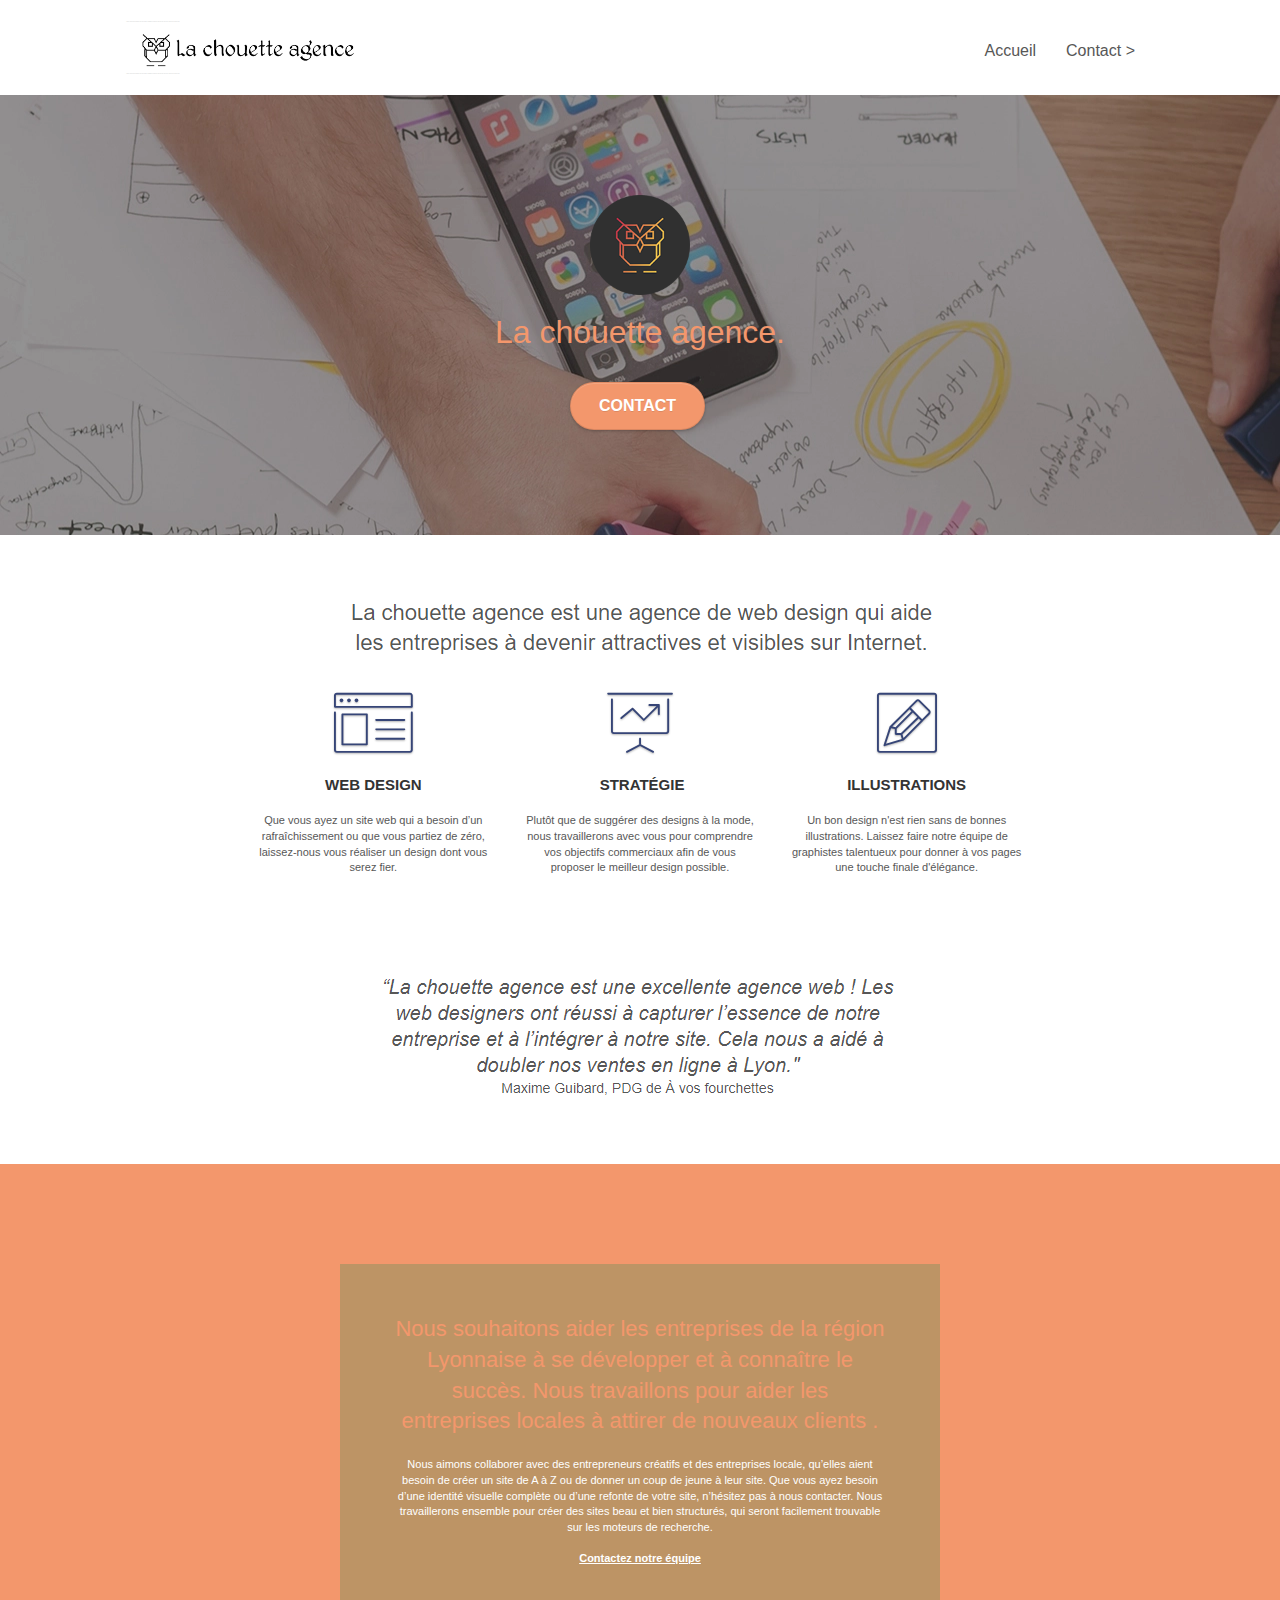
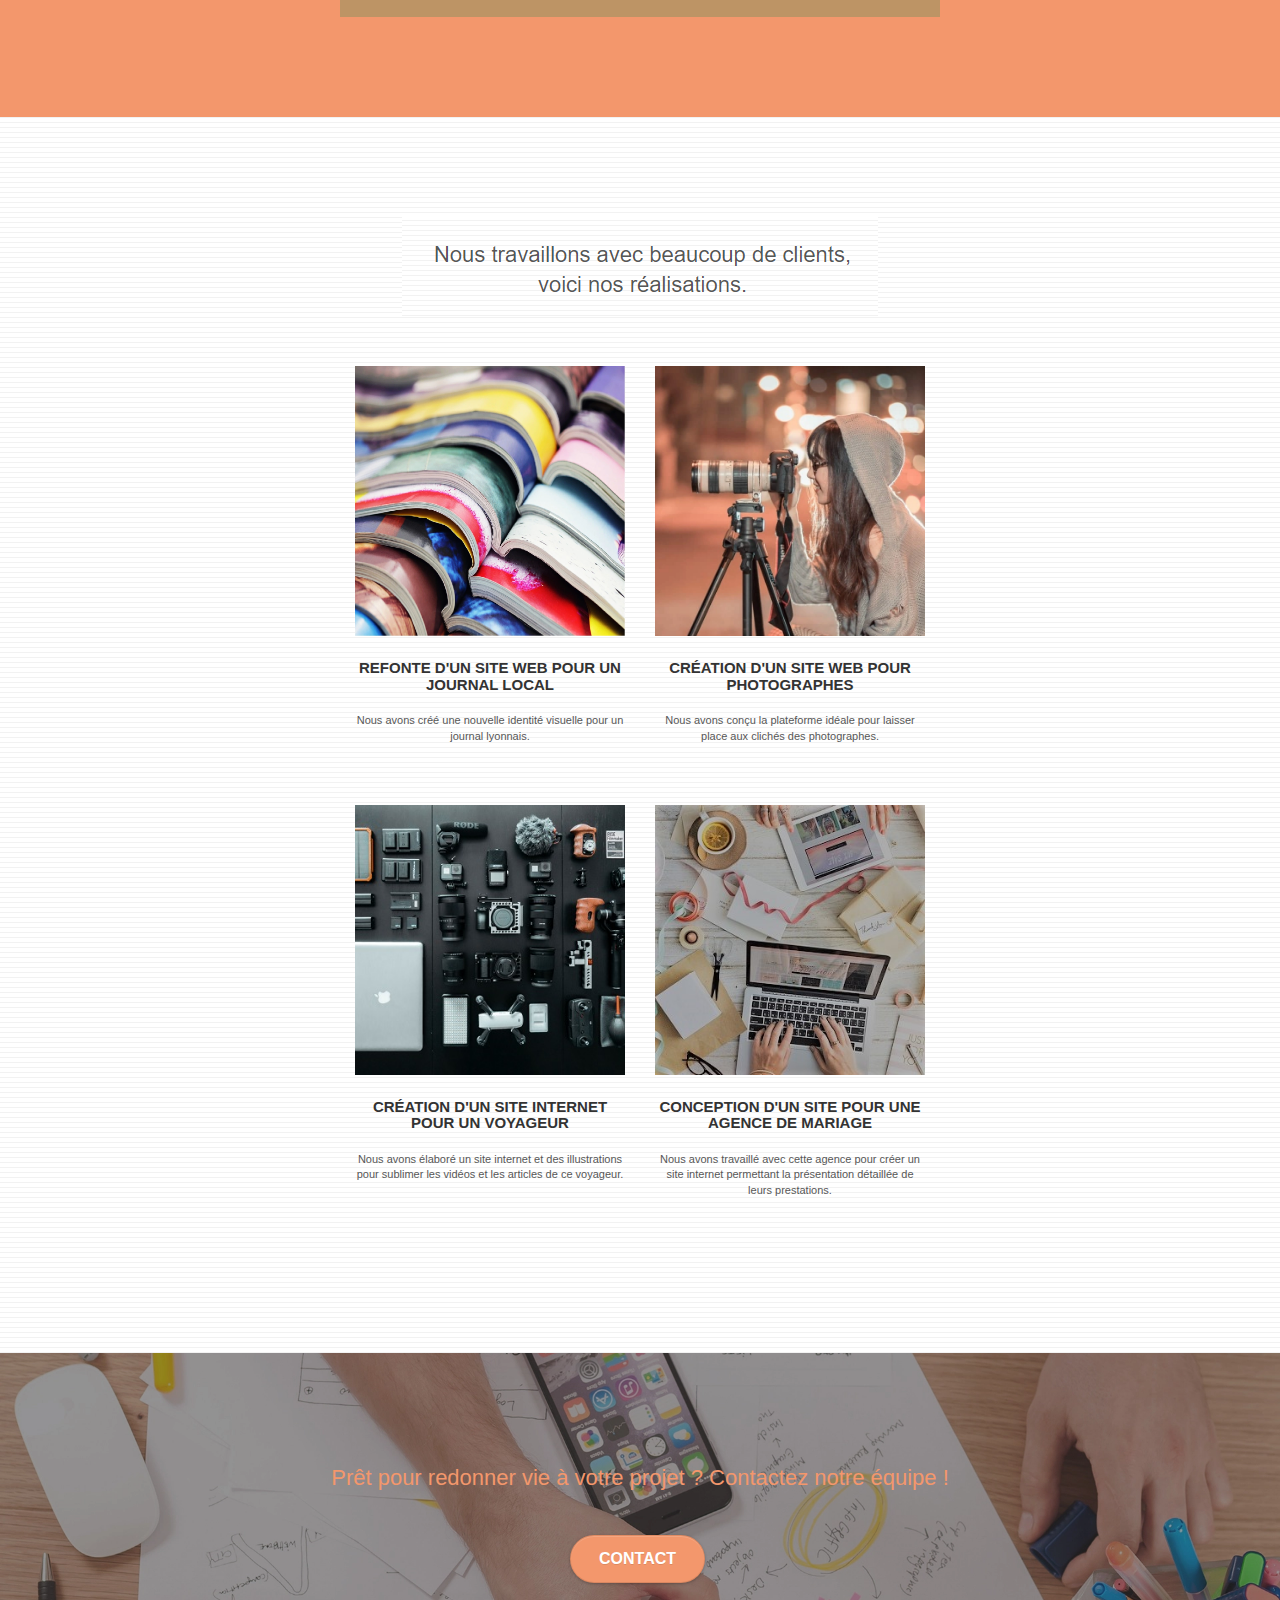
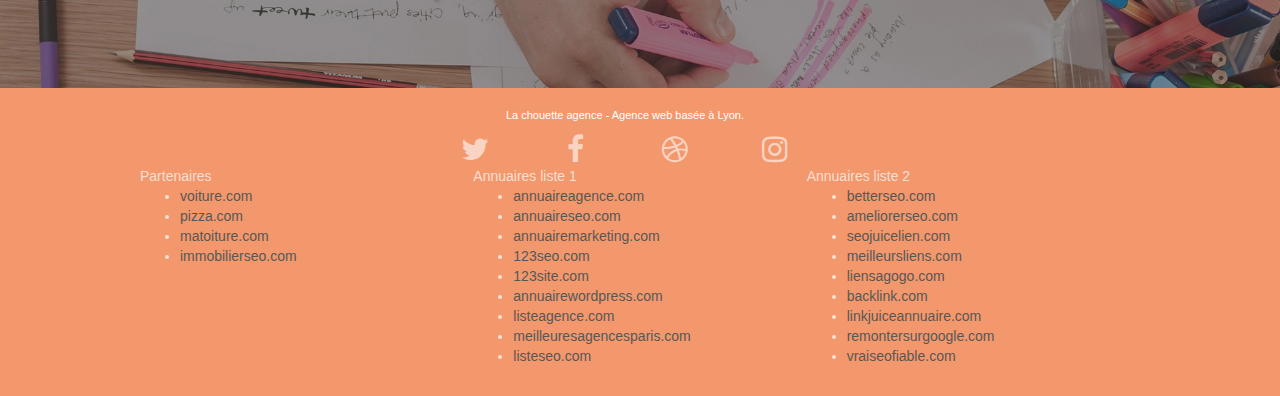
==== commit d0a1a2e8: "modif photos bloc 4" ====
--- a/index.html
+++ b/index.html
@@ -187,7 +187,7 @@
 					<div class="col-sm-6">
 						<a href="#" data-lightbox="img/1.webp" data-gallery-id="gallery-1"
 							data-caption="Refonte d'un site web pour un journal local" data-frame="snapshot-lb"><img
-								src="img/1.jpg"
+								src="img/1.webp"
 								alt="paris web design logo agence web meilleure agence et refonte site web journal"
 								class="img-responsive portfolio-thumb" /></a>
 						<h3 class="mg-md text-center">
@@ -201,7 +201,7 @@
 					<div class="col-sm-6">
 						<a href="#" data-lightbox="img/2.webp" data-gallery-id="gallery-1"
 							data-caption="Création d'un site web pour photographes" data-frame="snapshot-lb"><img
-								src="img/2.jpg" class="img-responsive portfolio-thumb"
+								src="img/2.webp" class="img-responsive portfolio-thumb"
 								alt="paris web design logo agence web meilleure agence, Création d'un site web pour photographes" /></a>
 						<h3 class="mg-md text-center">
 							Création d'un site web pour photographes
@@ -216,7 +216,7 @@
 					<div class="col-sm-6">
 						<a href="#" data-lightbox="img/3_1.webp" data-gallery-id="gallery-1"
 							data-caption="Création d'un site internet pour un voyageur" data-frame="snapshot-lb"><img
-								src="img/3.bmp" class="img-responsive portfolio-thumb"
+								src="img/3.webp" class="img-responsive portfolio-thumb"
 								alt="paris web design logo agence web meilleure agence, Création d'un site web pour voyageur" /></a>
 						<h3 class="mg-md text-center">
 							Création d'un site internet pour un voyageur
@@ -230,7 +230,7 @@
 					<div class="col-sm-6">
 						<a href="#" data-lightbox="img/4.webp" data-gallery-id="gallery-1"
 							data-caption="Conception d'un site pour une agence de mariage" data-frame="snapshot-lb"><img
-								src="img/4.bmp" class="img-responsive portfolio-thumb"
+								src="img/4.webp" class="img-responsive portfolio-thumb"
 								alt="paris web design logo agence web meilleure agence, Création d'un site web pour agence de mariage" /></a>
 						<h3 class="mg-md text-center">
 							Conception d'un site pour une agence de mariage
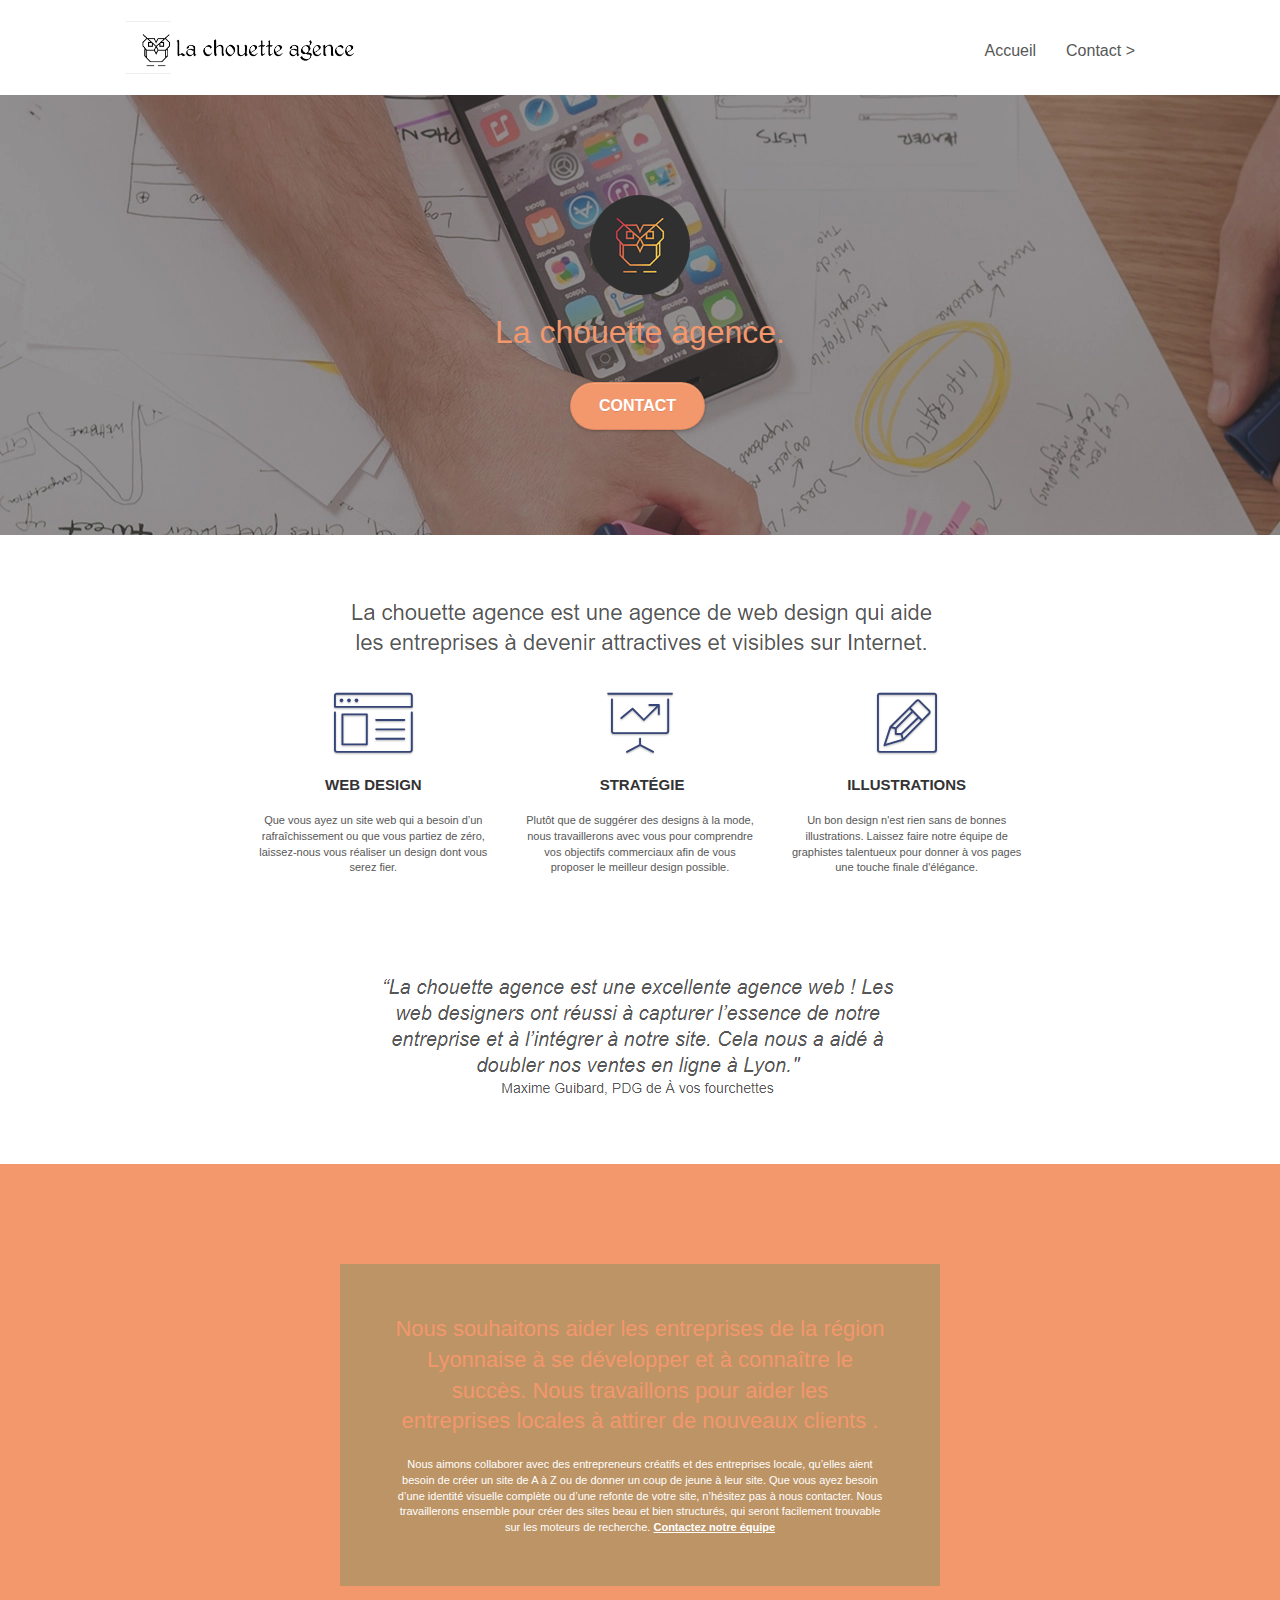
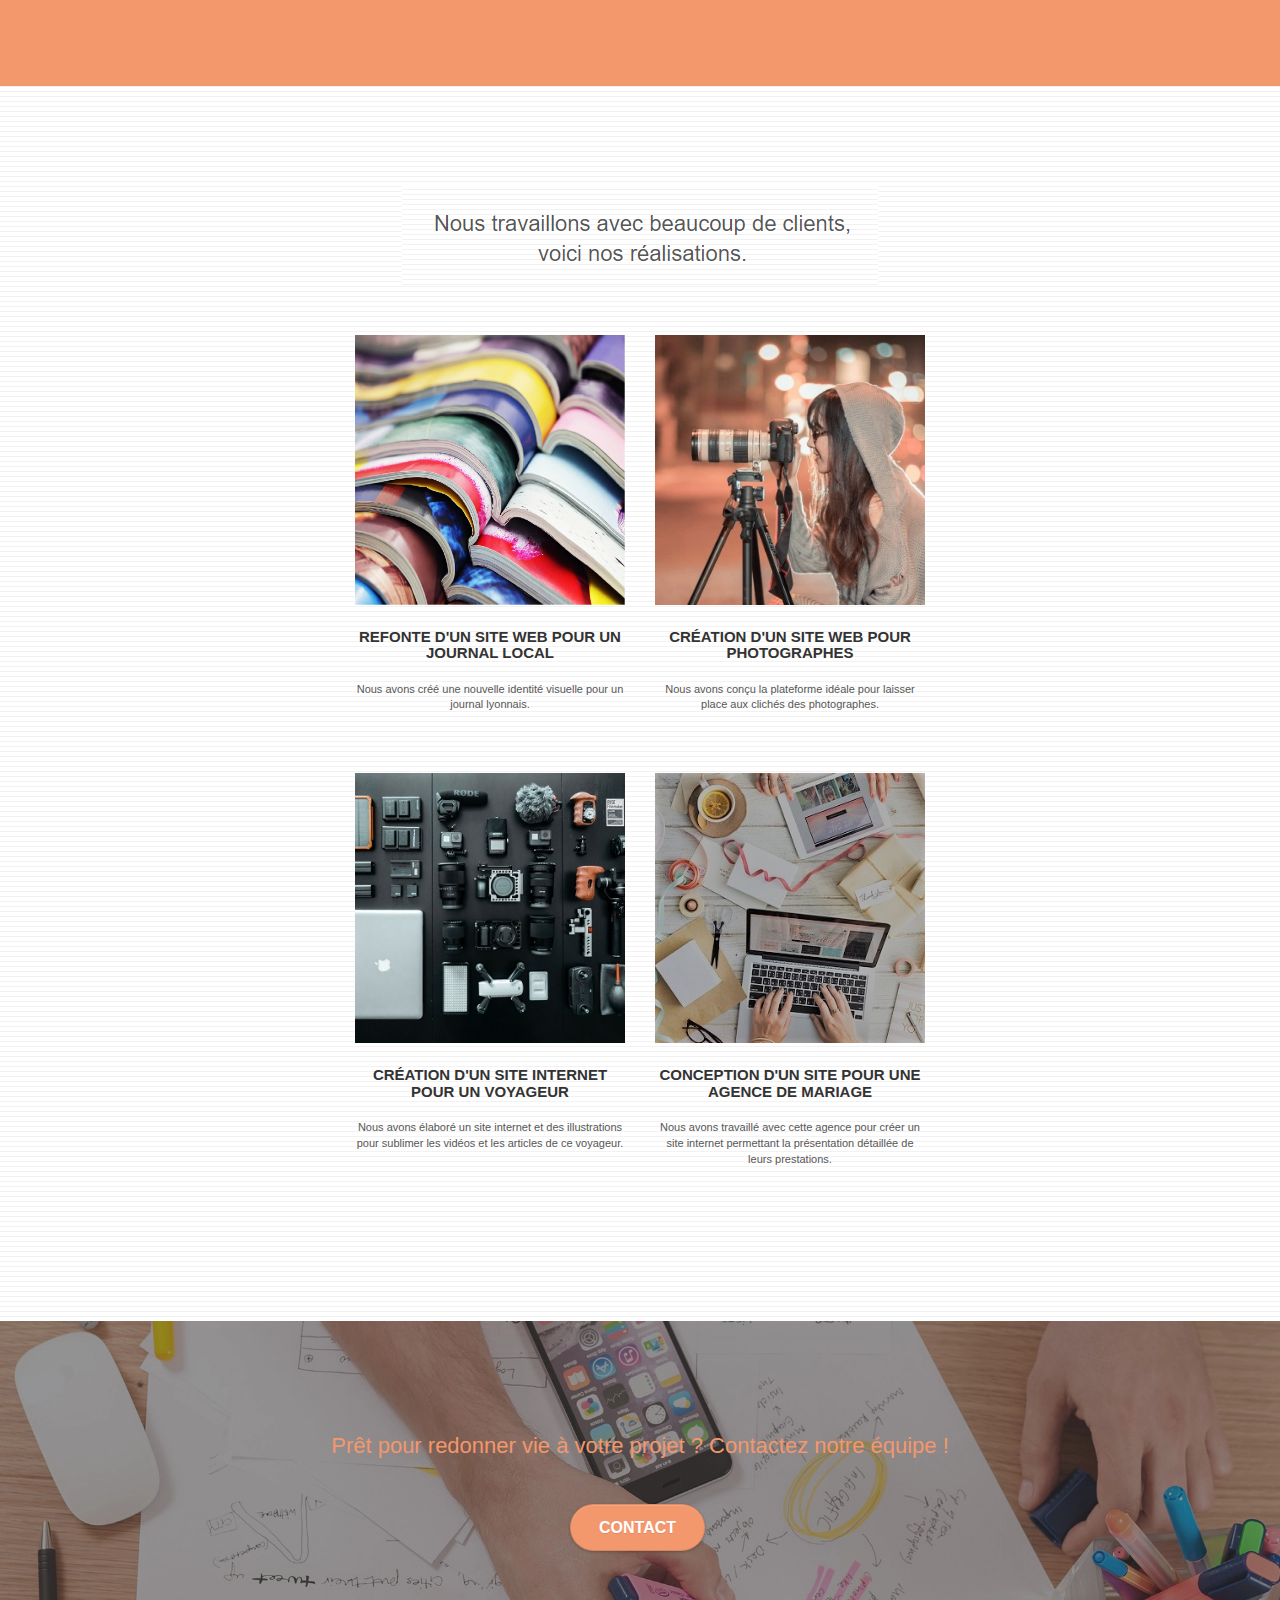
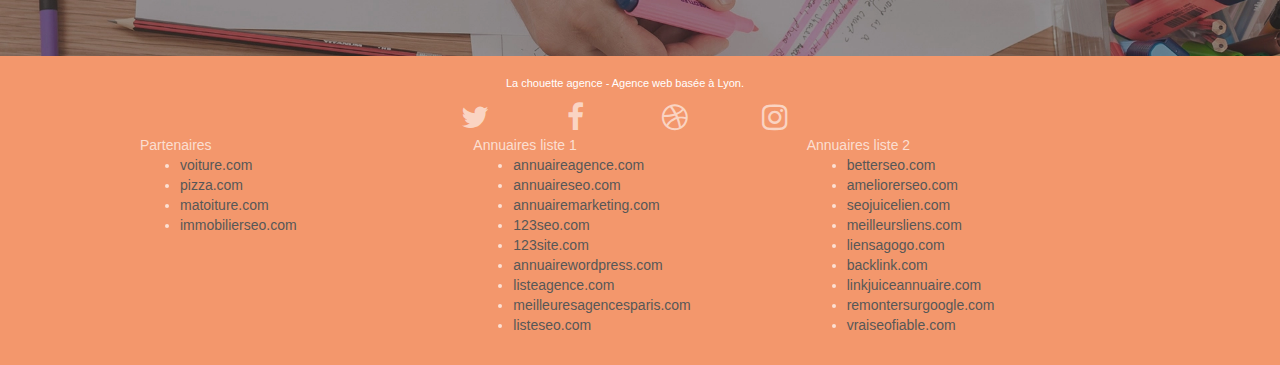
==== commit 500f3a3b: "perf localisation et affinage des alt img" ====
--- a/index.html
+++ b/index.html
@@ -5,7 +5,7 @@
 
 	<meta charset="utf-8">
 	<meta name="keywords"
-		content="seo, google, site web, site internet, agence design paris, agence design, agence design,agence design,agence design,agence design,agence design,agence design,agence design,agence design">
+		content="agence design à Lyon, web design, web design à Lyon, région lyonnaise, La chouette agence à Lyon">
 	<meta name="description"
 		content="La Chouette agence est une agence de web design qui aide les entreprises à devenir attractives et visibles sur Internet.">
 	<meta name="viewport" content="width=device-width, initial-scale=1.0, viewport-fit=cover">
@@ -30,14 +30,12 @@
 			<div class="container bloc-sm">
 				<nav class="navbar row">
 					<section class="navbar-header">
-						<div class="keywords">Agence web à paris, stratégie web, web design, illustrations, design de
-							site web, site web, web, internet, site internet, site</div>
+						<div class="keywords">agence design à Lyon, web design, web design à Lyon, région lyonnaise, La chouette agence à Lyon</div>
 						<a class="navbar-brand" href="index.html">
 							<img src="img/la-chouette-agence.webp"
 								alt="paris web design logo agence web meilleure agence" height="40" />
 						</a>
-						<div class="keywords">Agence web à paris, stratégie web, web design, illustrations, design de
-							site web, site web, web, internet, site internet, site</div>
+						<div class="keywords">agence design à Lyon, web design, web design à Lyon, région lyonnaise, La chouette agence à Lyon</div>
 						<button id="nav-toggle" type="button" class="ui-navbar-toggle navbar-toggle"
 							data-toggle="collapse" data-target=".navbar-1">
 							<span class="sr-only">Toggle navigation</span>
@@ -157,15 +155,15 @@
 						<h2 class="mg-md text-center tc-white">
 							Nous souhaitons aider les entreprises de la région Lyonnaise à se développer et à connaître
 							le succès. Nous travaillons pour aider les entreprises locales à attirer de nouveaux clients
-							.<br>
+							.
 						</h2>
 						<p class="text-center white">
 							Nous aimons collaborer avec des entrepreneurs créatifs et des entreprises locale, qu’elles
 							aient besoin de créer un site de A à Z ou de donner un coup de jeune à leur site. Que vous
 							ayez besoin d’une identité visuelle complète ou d’une refonte de votre site, n’hésitez pas à
 							nous contacter. Nous travaillerons ensemble pour créer des sites beau et bien structurés,
-							qui seront facilement trouvable sur les moteurs de recherche. <br><br><a
-								class="ltc-white bold-link" href="page2.html">Contactez notre équipe</a><br>
+							qui seront facilement trouvable sur les moteurs de recherche.
+							<a class="ltc-white bold-link" href="page2.html">Contactez notre équipe</a>
 						</p>
 					</div>
 				</section>
@@ -188,7 +186,7 @@
 						<a href="#" data-lightbox="img/1.webp" data-gallery-id="gallery-1"
 							data-caption="Refonte d'un site web pour un journal local" data-frame="snapshot-lb"><img
 								src="img/1.webp"
-								alt="paris web design logo agence web meilleure agence et refonte site web journal"
+								alt="lyon web design logo agence web "
 								class="img-responsive portfolio-thumb" /></a>
 						<h3 class="mg-md text-center">
 							Refonte d'un site web pour un journal local
@@ -202,7 +200,7 @@
 						<a href="#" data-lightbox="img/2.webp" data-gallery-id="gallery-1"
 							data-caption="Création d'un site web pour photographes" data-frame="snapshot-lb"><img
 								src="img/2.webp" class="img-responsive portfolio-thumb"
-								alt="paris web design logo agence web meilleure agence, Création d'un site web pour photographes" /></a>
+								alt="lyon web design logo agence web meilleure agence, Création d'un site web pour photographes" /></a>
 						<h3 class="mg-md text-center">
 							Création d'un site web pour photographes
 						</h3>
@@ -214,10 +212,10 @@
 
 				<section class="row tight-width-whitespace portfolio-row">
 					<div class="col-sm-6">
-						<a href="#" data-lightbox="img/3_1.webp" data-gallery-id="gallery-1"
+						<a href="#" data-lightbox="img/3.webp" data-gallery-id="gallery-1"
 							data-caption="Création d'un site internet pour un voyageur" data-frame="snapshot-lb"><img
 								src="img/3.webp" class="img-responsive portfolio-thumb"
-								alt="paris web design logo agence web meilleure agence, Création d'un site web pour voyageur" /></a>
+								alt="lyon web design logo agence web meilleure agence, Création d'un site web pour voyageur" /></a>
 						<h3 class="mg-md text-center">
 							Création d'un site internet pour un voyageur
 						</h3>
@@ -231,7 +229,7 @@
 						<a href="#" data-lightbox="img/4.webp" data-gallery-id="gallery-1"
 							data-caption="Conception d'un site pour une agence de mariage" data-frame="snapshot-lb"><img
 								src="img/4.webp" class="img-responsive portfolio-thumb"
-								alt="paris web design logo agence web meilleure agence, Création d'un site web pour agence de mariage" /></a>
+								alt="lyon web design logo agence web meilleure agence, Création d'un site web pour agence de mariage" /></a>
 						<h3 class="mg-md text-center">
 							Conception d'un site pour une agence de mariage
 						</h3>
@@ -302,48 +300,47 @@
 								</a>
 							</div>
 						</div>
-						<div class="keywords2">Agence web à paris, stratégie web, web design, illustrations, design de
-							site web, site web, web, internet, site internet, site</div>
+						<div class="keywords2">agence design à Lyon, web design, web design à Lyon, région lyonnaise, La chouette agence à Lyon</div>
 					</section>
 
 					<section class="row">
 						<div class="col-sm-4">
 							Partenaires
 							<ul>
-								<li><a href="voiture.com">voiture.com</a></li>
-								<li><a href="pizza.com">pizza.com</a></li>
-								<li><a href="matoiture.com">matoiture.com</a></li>
-								<li><a href="immobilierseo.com">immobilierseo.com</a></li>
+								<li><a href="voiture.com" rel="no follow">voiture.com</a></li>
+								<li><a href="pizza.com" rel="no follow">pizza.com</a></li>
+								<li><a href="matoiture.com" rel="no follow">matoiture.com</a></li>
+								<li><a href="immobilierseo.com" rel="no follow">immobilierseo.com</a></li>
 							</ul>
 						</div>
 
 						<div class="col-sm-4">
 							Annuaires liste 1
 							<ul>
-								<li><a href="annuaireagence.com">annuaireagence.com</a></li>
-								<li><a href="annuaireseo.com">annuaireseo.com</a></li>
-								<li><a href="annuairemarketing.com">annuairemarketing.com</a></li>
-								<li><a href="123seoture.com">123seo.com</a></li>
-								<li><a href="123site.com">123site.com</a></li>
-								<li><a href="annuairewordpress.com">annuairewordpress.com</a></li>
-								<li><a href="listeagence.com">listeagence.com</a></li>
-								<li><a href="meilleuresagencesparis.com">meilleuresagencesparis.com</a></li>
-								<li><a href="listeseo.com">listeseo.com</a></li>
+								<li><a href="annuaireagence.com" rel="no follow">annuaireagence.com</a></li>
+								<li><a href="annuaireseo.com" rel="no follow">annuaireseo.com</a></li>
+								<li><a href="annuairemarketing.com" rel="no follow">annuairemarketing.com</a></li>
+								<li><a href="123seoture.com" rel="no follow">123seo.com</a></li>
+								<li><a href="123site.com" rel="no follow">123site.com</a></li>
+								<li><a href="annuairewordpress.com" rel="no follow">annuairewordpress.com</a></li>
+								<li><a href="listeagence.com" rel="no follow">listeagence.com</a></li>
+								<li><a href="meilleuresagencesparis.com" rel="no follow">meilleuresagencesparis.com</a></li>
+								<li><a href="listeseo.com" rel="no follow">listeseo.com</a></li>
 							</ul>
 						</div>
 
 						<div class="col-sm-4">
 							Annuaires liste 2
 							<ul>
-								<li><a href="betterseo.com">betterseo.com</a></li>
-								<li><a href="ameliorerseo.com">ameliorerseo.com</a></li>
-								<li><a href="seojuicelien.com">seojuicelien.com</a></li>
-								<li><a href="meilleursliens.com">meilleursliens.com</a></li>
-								<li><a href="liensagogo.com">liensagogo.com</a></li>
-								<li><a href="backlink.com">backlink.com</a></li>
-								<li><a href="linkjuiceannuaire.com">linkjuiceannuaire.com</a></li>
-								<li><a href="remontersurgoogle.com">remontersurgoogle.com</a></li>
-								<li><a href="vraiseofiable.com">vraiseofiable.com</a></li>
+								<li><a href="betterseo.com" rel="no follow">betterseo.com </a></li>
+								<li><a href="ameliorerseo.com" rel="no follow">ameliorerseo.com</a></li>
+								<li><a href="seojuicelien.com" rel="no follow">seojuicelien.com</a></li>
+								<li><a href="meilleursliens.com" rel="no follow">meilleursliens.com</a></li>
+								<li><a href="liensagogo.com" rel="no follow">liensagogo.com</a></li>
+								<li><a href="backlink.com" rel="no follow">backlink.com</a></li>
+								<li><a href="linkjuiceannuaire.com" rel="no follow">linkjuiceannuaire.com</a></li>
+								<li><a href="remontersurgoogle.com" rel="no follow">remontersurgoogle.com</a></li>
+								<li><a href="vraiseofiable.com" rel="no follow">vraiseofiable.com</a></li>
 							</ul>
 						</div>
 					</section>
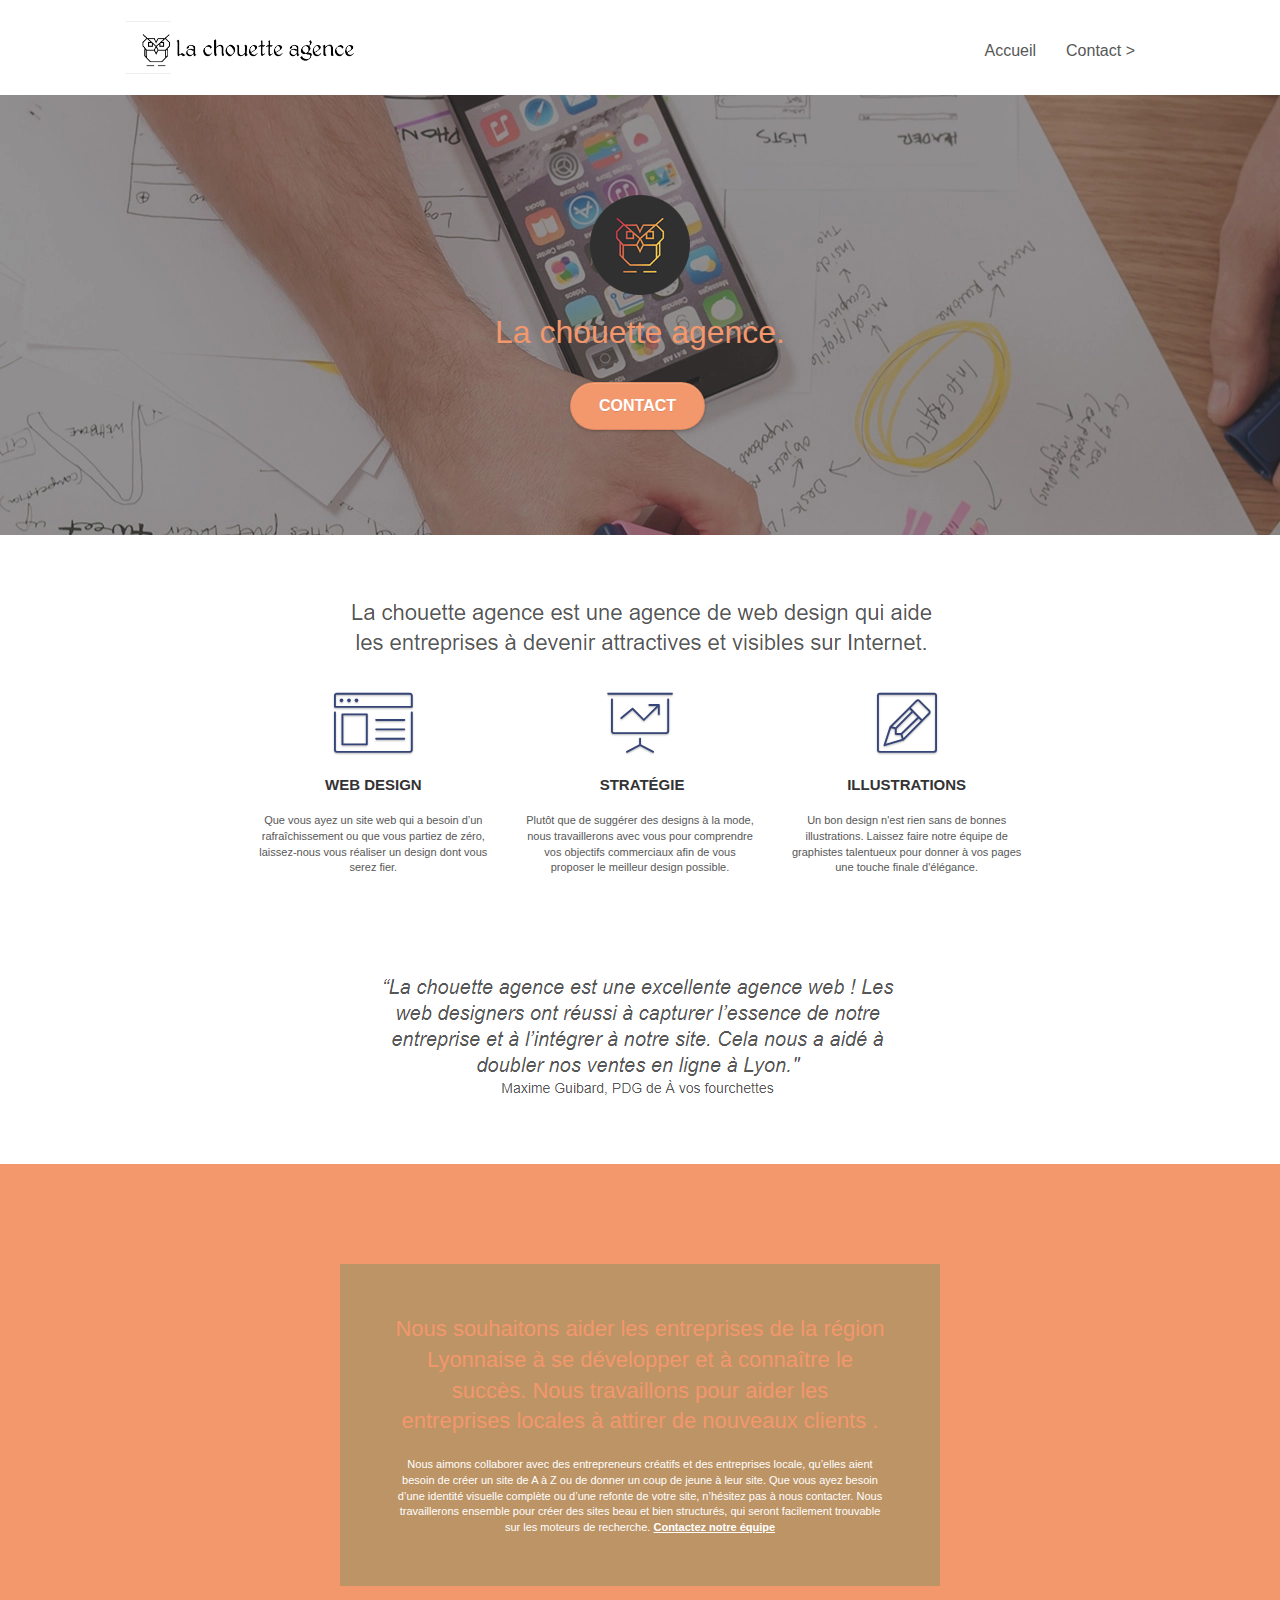
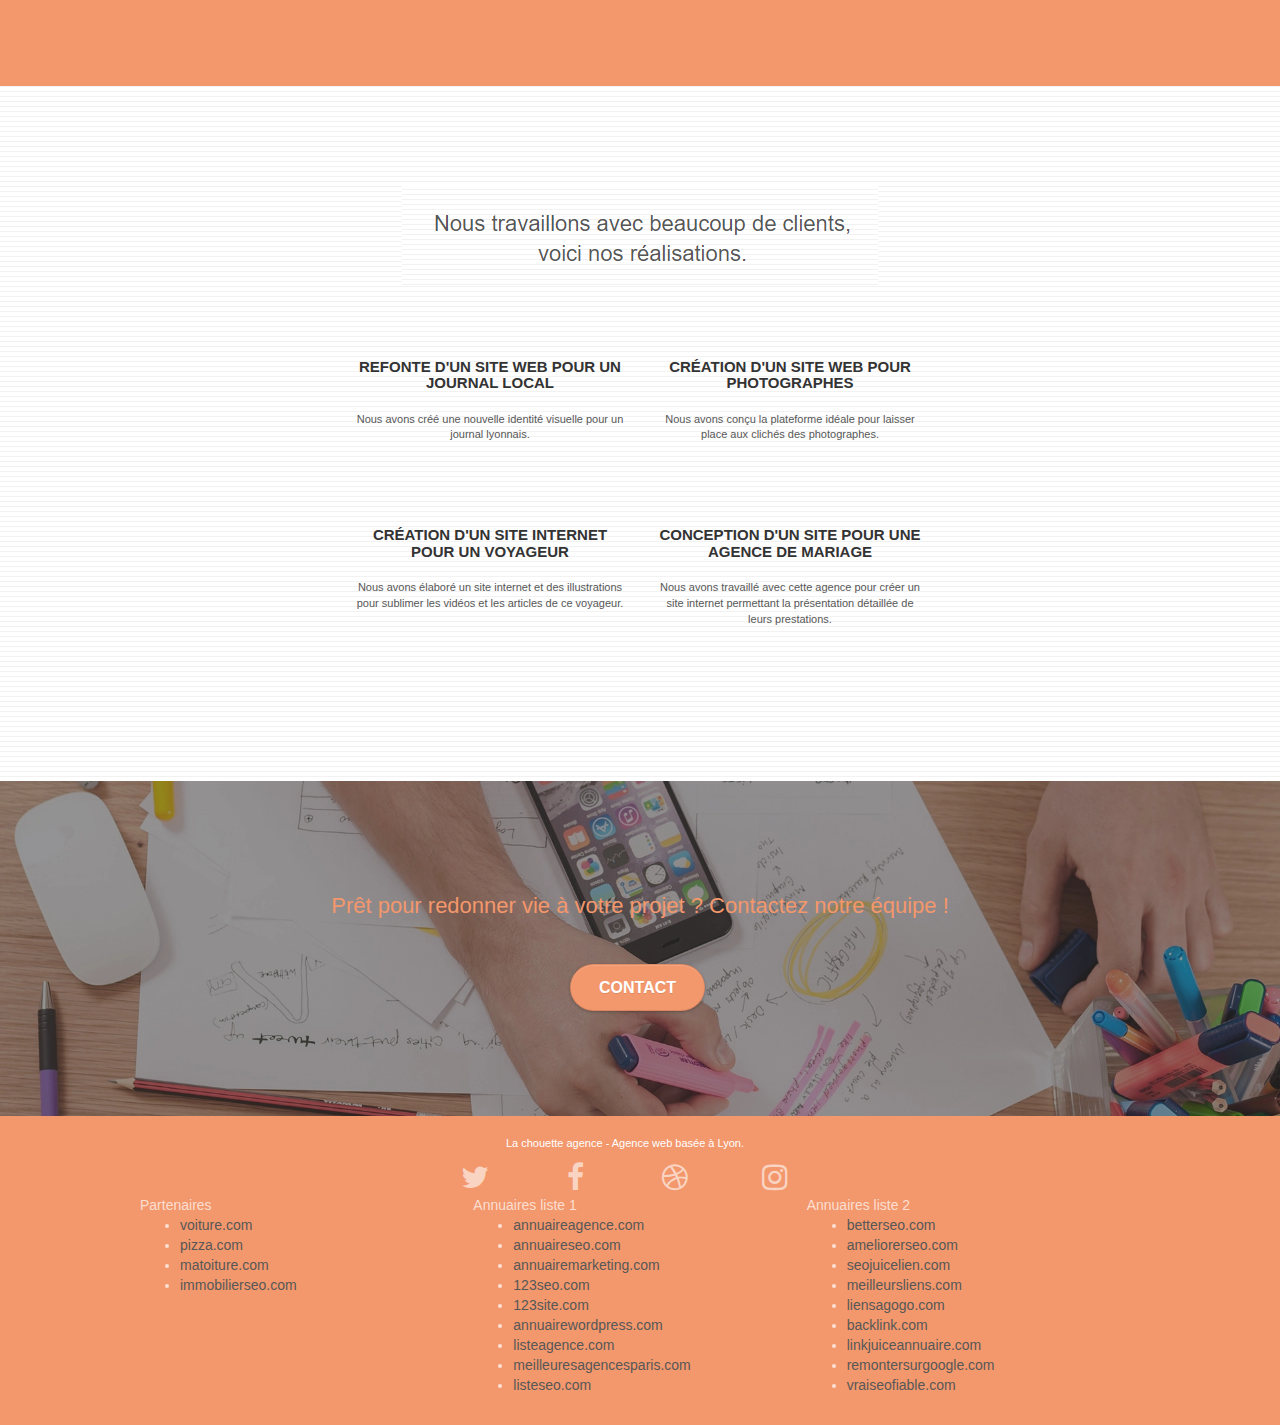
==== commit 5ac55d5f: "optimiser img en amp" ====
--- a/index.html
+++ b/index.html
@@ -30,12 +30,14 @@
 			<div class="container bloc-sm">
 				<nav class="navbar row">
 					<section class="navbar-header">
-						<div class="keywords">agence design à Lyon, web design, web design à Lyon, région lyonnaise, La chouette agence à Lyon</div>
+						<div class="keywords">agence design à Lyon, web design, web design à Lyon, région lyonnaise, La
+							chouette agence à Lyon</div>
 						<a class="navbar-brand" href="index.html">
 							<img src="img/la-chouette-agence.webp"
 								alt="paris web design logo agence web meilleure agence" height="40" />
 						</a>
-						<div class="keywords">agence design à Lyon, web design, web design à Lyon, région lyonnaise, La chouette agence à Lyon</div>
+						<div class="keywords">agence design à Lyon, web design, web design à Lyon, région lyonnaise, La
+							chouette agence à Lyon</div>
 						<button id="nav-toggle" type="button" class="ui-navbar-toggle navbar-toggle"
 							data-toggle="collapse" data-target=".navbar-1">
 							<span class="sr-only">Toggle navigation</span>
@@ -184,9 +186,8 @@
 				<section class="row tight-width-whitespace portfolio-row">
 					<div class="col-sm-6">
 						<a href="#" data-lightbox="img/1.webp" data-gallery-id="gallery-1"
-							data-caption="Refonte d'un site web pour un journal local" data-frame="snapshot-lb"><img
-								src="img/1.webp"
-								alt="lyon web design logo agence web "
+							data-caption="Refonte d'un site web pour un journal local" data-frame="snapshot-lb"><amp-img
+								src="img/1.webp" alt="lyon web design logo agence web "
 								class="img-responsive portfolio-thumb" /></a>
 						<h3 class="mg-md text-center">
 							Refonte d'un site web pour un journal local
@@ -198,7 +199,8 @@
 
 					<div class="col-sm-6">
 						<a href="#" data-lightbox="img/2.webp" data-gallery-id="gallery-1"
-							data-caption="Création d'un site web pour photographes" data-frame="snapshot-lb"><img
+							data-caption="Création d'un site web pour photographes" data-frame="snapshot-lb">
+							<amp-img
 								src="img/2.webp" class="img-responsive portfolio-thumb"
 								alt="lyon web design logo agence web meilleure agence, Création d'un site web pour photographes" /></a>
 						<h3 class="mg-md text-center">
@@ -213,9 +215,10 @@
 				<section class="row tight-width-whitespace portfolio-row">
 					<div class="col-sm-6">
 						<a href="#" data-lightbox="img/3.webp" data-gallery-id="gallery-1"
-							data-caption="Création d'un site internet pour un voyageur" data-frame="snapshot-lb"><img
-								src="img/3.webp" class="img-responsive portfolio-thumb"
-								alt="lyon web design logo agence web meilleure agence, Création d'un site web pour voyageur" /></a>
+							data-caption="Création d'un site internet pour un voyageur" data-frame="snapshot-lb">
+							<amp-img src="img/3.webp" class="img-responsive portfolio-thumb"
+								alt="lyon web design logo agence web meilleure agence, Création d'un site web pour voyageur" />
+						</a>
 						<h3 class="mg-md text-center">
 							Création d'un site internet pour un voyageur
 						</h3>
@@ -227,9 +230,10 @@
 
 					<div class="col-sm-6">
 						<a href="#" data-lightbox="img/4.webp" data-gallery-id="gallery-1"
-							data-caption="Conception d'un site pour une agence de mariage" data-frame="snapshot-lb"><img
-								src="img/4.webp" class="img-responsive portfolio-thumb"
-								alt="lyon web design logo agence web meilleure agence, Création d'un site web pour agence de mariage" /></a>
+							data-caption="Conception d'un site pour une agence de mariage" data-frame="snapshot-lb">
+							<amp-img src="img/4.webp" class="img-responsive portfolio-thumb"
+								alt="lyon web design logo agence web meilleure agence, Création d'un site web pour agence de mariage" />
+						</a>
 						<h3 class="mg-md text-center">
 							Conception d'un site pour une agence de mariage
 						</h3>
@@ -300,7 +304,8 @@
 								</a>
 							</div>
 						</div>
-						<div class="keywords2">agence design à Lyon, web design, web design à Lyon, région lyonnaise, La chouette agence à Lyon</div>
+						<div class="keywords2">agence design à Lyon, web design, web design à Lyon, région lyonnaise, La
+							chouette agence à Lyon</div>
 					</section>
 
 					<section class="row">
@@ -324,7 +329,8 @@
 								<li><a href="123site.com" rel="no follow">123site.com</a></li>
 								<li><a href="annuairewordpress.com" rel="no follow">annuairewordpress.com</a></li>
 								<li><a href="listeagence.com" rel="no follow">listeagence.com</a></li>
-								<li><a href="meilleuresagencesparis.com" rel="no follow">meilleuresagencesparis.com</a></li>
+								<li><a href="meilleuresagencesparis.com" rel="no follow">meilleuresagencesparis.com</a>
+								</li>
 								<li><a href="listeseo.com" rel="no follow">listeseo.com</a></li>
 							</ul>
 						</div>
